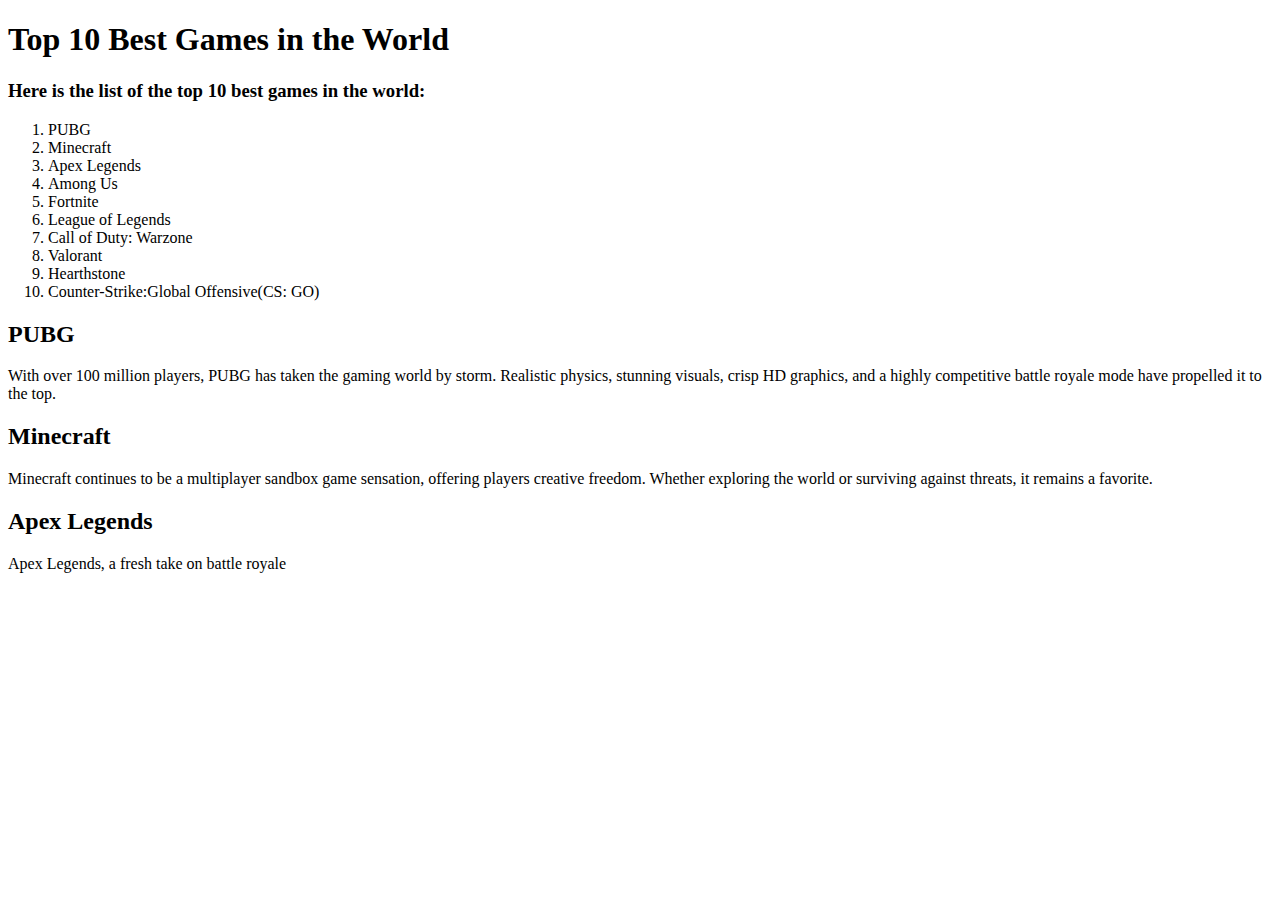
==== index.html @ 45b31257 "Update index.html" ====
<!DOCTYPE html>
<html lang="en">
<head>
    <link rel="stylesheet" href="style.css"/>
</head>
<!DOCTYPE html>
<html>
  <head>
    <link rel="stylesheet" href="style.css">
  </head>
  <body>
    <h1>Top 10 Best Games in the World</h1>
    <h3> Here is the list of the top 10 best games in the world:</h3>
    <ol>
      <li>PUBG</li>
      <li>Minecraft</li>
      <li>Apex Legends</li>
      <li>Among Us</li>
      <li>Fortnite</li>
      <li>League of Legends</li>
      <li>Call of Duty: Warzone</li>
      <li>Valorant</li>
      <li>Hearthstone</li>
      <li>Counter-Strike:Global Offensive(CS: GO)</li>
    </ol>
    <h2>PUBG</h2>
<p>With over 100 million players, PUBG has taken the gaming world by storm. Realistic physics, stunning visuals, crisp HD graphics, and a highly competitive battle royale mode have propelled it to the top.</p>
<h2>Minecraft</h2>
<p>Minecraft continues to be a multiplayer sandbox game sensation, offering players creative freedom. Whether exploring the world or surviving against threats, it remains a favorite.</p>
<h2>Apex Legends</h2>
<p>Apex Legends, a fresh take on battle royale
    <body>
    
</body>
</html>
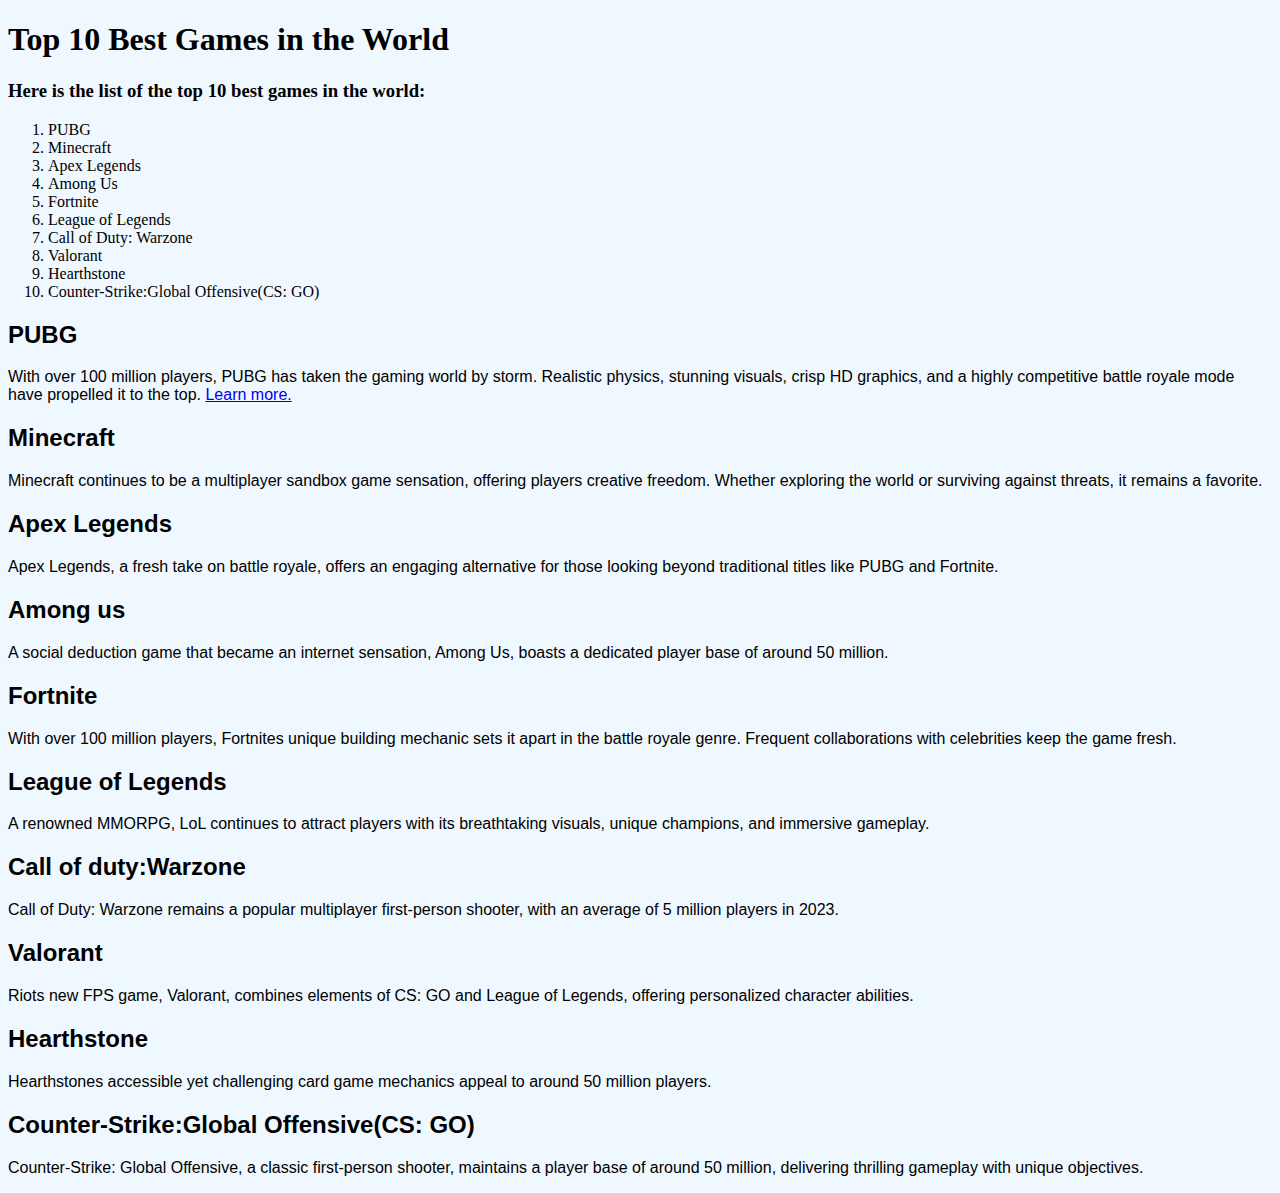
==== commit 8f9eb1c8: "update" ====
--- a/index.html
+++ b/index.html
@@ -3,12 +3,7 @@
 <head>
     <link rel="stylesheet" href="style.css"/>
 </head>
-<!DOCTYPE html>
-<html>
-  <head>
-    <link rel="stylesheet" href="style.css">
-  </head>
-  <body>
+    <body>
     <h1>Top 10 Best Games in the World</h1>
     <h3> Here is the list of the top 10 best games in the world:</h3>
     <ol>
@@ -24,12 +19,29 @@
       <li>Counter-Strike:Global Offensive(CS: GO)</li>
     </ol>
     <h2>PUBG</h2>
-<p>With over 100 million players, PUBG has taken the gaming world by storm. Realistic physics, stunning visuals, crisp HD graphics, and a highly competitive battle royale mode have propelled it to the top.</p>
+<p>With over 100 million players, PUBG has taken the gaming world by storm. Realistic physics, stunning visuals, crisp HD graphics, and a highly competitive battle royale mode have propelled it to the top.
+  <a href="pubg.html">Learn more.</a>
 <h2>Minecraft</h2>
 <p>Minecraft continues to be a multiplayer sandbox game sensation, offering players creative freedom. Whether exploring the world or surviving against threats, it remains a favorite.</p>
 <h2>Apex Legends</h2>
-<p>Apex Legends, a fresh take on battle royale
-    <body>
+<p>Apex Legends, a fresh take on battle royale, offers an engaging alternative for those looking beyond traditional titles like PUBG and Fortnite.
+  <h2>Among us</h2>
+  <p>A social deduction game that became an internet sensation, Among Us, boasts a dedicated player base of around 50 million.</p>
+  <h2>Fortnite</h2>
+  <p>With over 100 million players, Fortnites unique building mechanic sets it apart in the battle royale genre. Frequent collaborations with celebrities keep the game fresh.</p>
+  <h2>League of Legends</h2>
+  <p>A renowned MMORPG, LoL continues to attract players with its breathtaking visuals, unique champions, and immersive gameplay.</p>
+  <h2>Call of duty:Warzone</h2>
+  <p>Call of Duty: Warzone remains a popular multiplayer first-person shooter, with an average of 5 million players in 2023.</p>
+  <h2>Valorant</h2>
+  <p>Riots new FPS game, Valorant, combines elements of CS: GO and League of Legends, offering personalized character abilities.</p>
+  <h2>Hearthstone</h2>
+  <p>Hearthstones accessible yet challenging card game mechanics appeal to around 50 million players.</p>
+  <h2>Counter-Strike:Global Offensive(CS: GO)</h2>
+  <p>Counter-Strike: Global Offensive, a classic first-person shooter, maintains a player base of around 50 million, delivering thrilling gameplay with unique objectives.</p>
+  
+
+    
     
 </body>
 </html>
--- a/style.css
+++ b/style.css
@@ -0,0 +1,11 @@
+body{
+  background-color:aliceblue;
+}
+h2{
+  font-family:sans-serif;
+  font-weight:solid;
+}
+p{
+  font-weight:solid;
+  font-family:sans-serif;    
+}
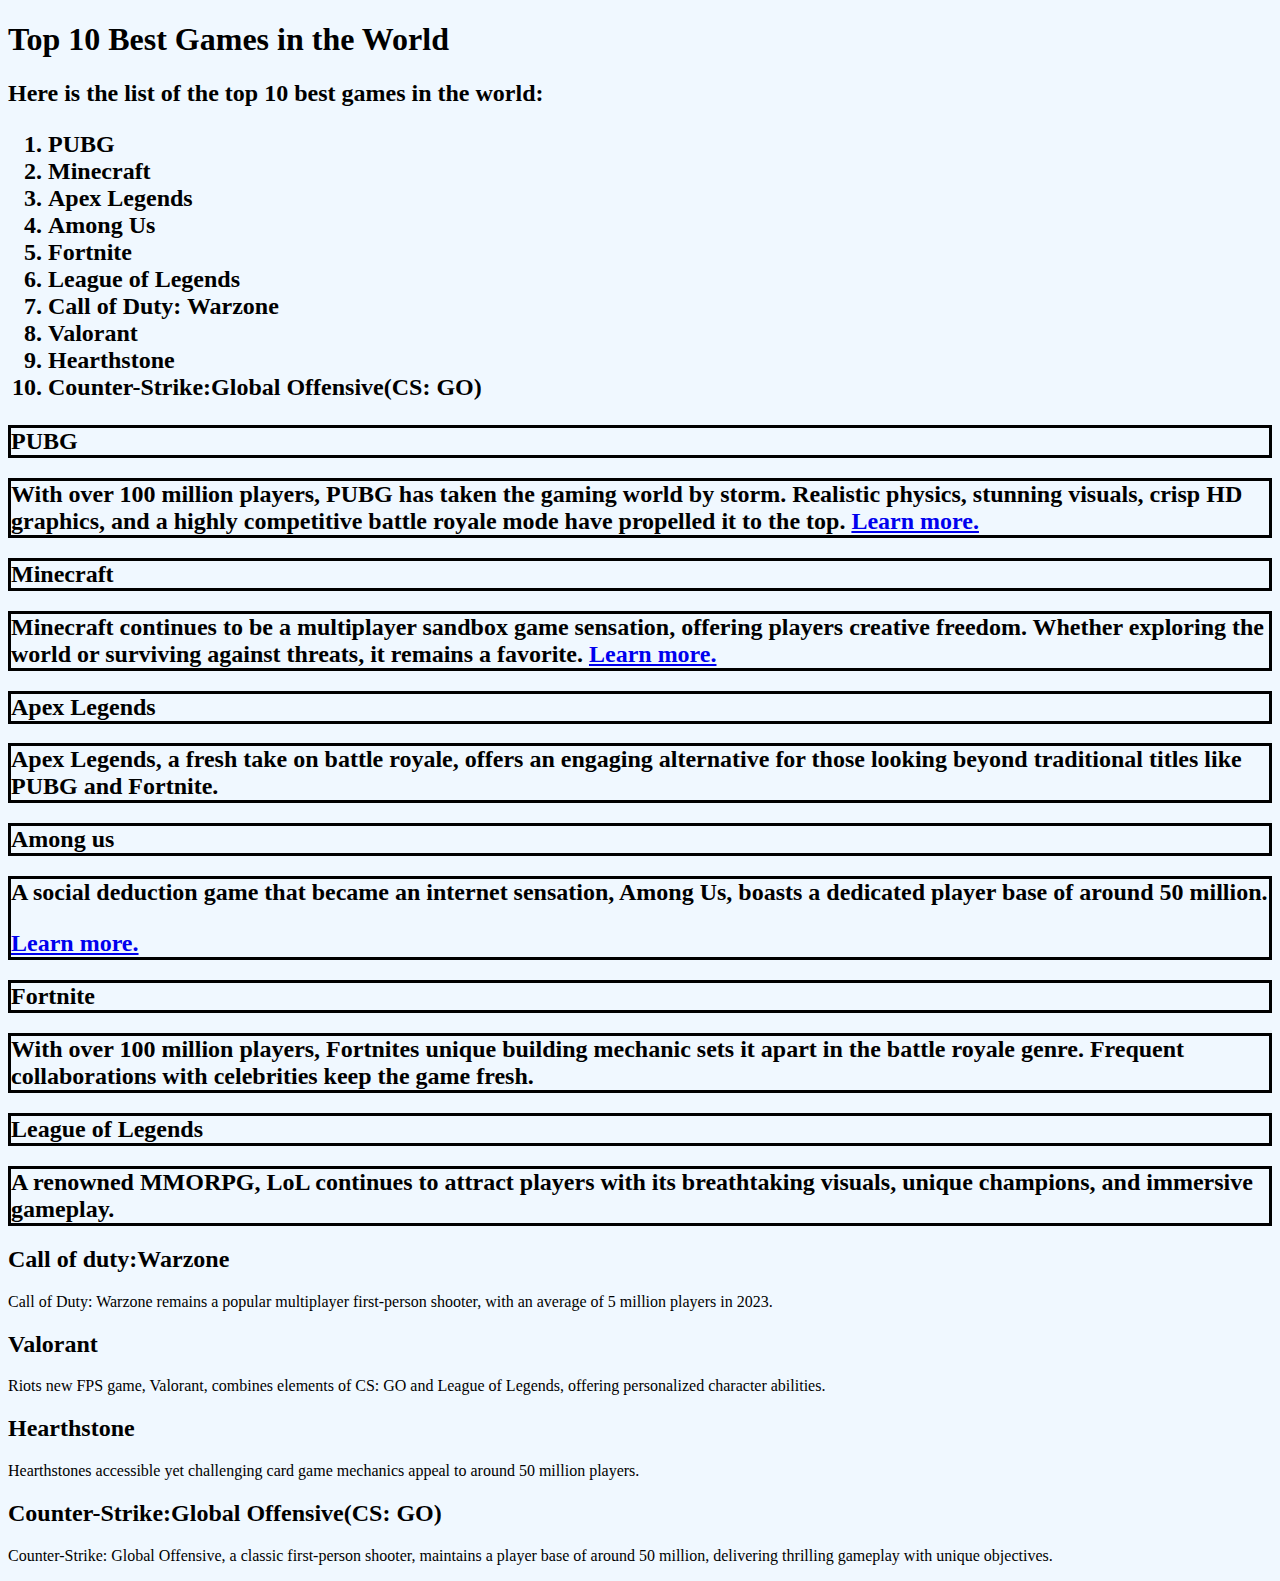
==== commit 46186cdf: "update" ====
--- a/index.html
+++ b/index.html
@@ -5,7 +5,8 @@
 </head>
     <body>
     <h1>Top 10 Best Games in the World</h1>
-    <h3> Here is the list of the top 10 best games in the world:</h3>
+    <h2> Here is the list of the top 10 best games in the world:</h2>
+    <h2>
     <ol>
       <li>PUBG</li>
       <li>Minecraft</li>
@@ -18,19 +19,21 @@
       <li>Hearthstone</li>
       <li>Counter-Strike:Global Offensive(CS: GO)</li>
     </ol>
-    <h2>PUBG</h2>
-<p>With over 100 million players, PUBG has taken the gaming world by storm. Realistic physics, stunning visuals, crisp HD graphics, and a highly competitive battle royale mode have propelled it to the top.
-  <a href="pubg.html">Learn more.</a>
-<h2>Minecraft</h2>
-<p>Minecraft continues to be a multiplayer sandbox game sensation, offering players creative freedom. Whether exploring the world or surviving against threats, it remains a favorite.</p>
-<h2>Apex Legends</h2>
-<p>Apex Legends, a fresh take on battle royale, offers an engaging alternative for those looking beyond traditional titles like PUBG and Fortnite.
-  <h2>Among us</h2>
-  <p>A social deduction game that became an internet sensation, Among Us, boasts a dedicated player base of around 50 million.</p>
-  <h2>Fortnite</h2>
-  <p>With over 100 million players, Fortnites unique building mechanic sets it apart in the battle royale genre. Frequent collaborations with celebrities keep the game fresh.</p>
-  <h2>League of Legends</h2>
-  <p>A renowned MMORPG, LoL continues to attract players with its breathtaking visuals, unique champions, and immersive gameplay.</p>
+    </h2>
+    <h2 class="PUBG">PUBG</h2>
+    <h2 class="PUBG">With over 100 million players, PUBG has taken the gaming world by storm. Realistic physics, stunning visuals, crisp HD graphics, and a highly competitive battle royale mode have propelled it to the top.
+  <a href="pubg.html">Learn more.</a></h2>
+  <h2 class="minecraft">Minecraft</h2>
+  <h2 class="minecraft">Minecraft continues to be a multiplayer sandbox game sensation, offering players creative freedom. Whether exploring the world or surviving against threats, it remains a favorite.
+<a href="minecraft.html">Learn more.</a></h2>
+<h2 class="apexlegends">Apex Legends</h2>
+<h2 class="apexlegends">Apex Legends, a fresh take on battle royale, offers an engaging alternative for those looking beyond traditional titles like PUBG and Fortnite.</h2>
+  <h2 class="amongus">Among us</h2>
+  <h2 class="amongus">A social deduction game that became an internet sensation, Among Us, boasts a dedicated player base of around 50 million.</p><a href="amongus.html">Learn more.</a></h2>
+  <h2 class="fortnite">Fortnite</h2>
+  <h2 class="fortnite">With over 100 million players, Fortnites unique building mechanic sets it apart in the battle royale genre. Frequent collaborations with celebrities keep the game fresh.</h2>
+  <h2 class="leagueoflegends">League of Legends</h2>
+  <h2 class="leagueoflegends">A renowned MMORPG, LoL continues to attract players with its breathtaking visuals, unique champions, and immersive gameplay.</h2>
   <h2>Call of duty:Warzone</h2>
   <p>Call of Duty: Warzone remains a popular multiplayer first-person shooter, with an average of 5 million players in 2023.</p>
   <h2>Valorant</h2>
--- a/style.css
+++ b/style.css
@@ -1,11 +1,55 @@
 body{
   background-color:aliceblue;
 }
+h1{
+  font-family:cursive;
+  font-weight:solid;
+}
 h2{
-  font-family:sans-serif;
+  font-family:cursive;
   font-weight:solid;
 }
 p{
   font-weight:solid;
-  font-family:sans-serif;    
+  font-family:cursive;    
 }
+h3{
+  font-family:cursive;
+  font-weight:solid;
+}
+.PUBG {
+  border: solid 3px;
+  border-color:black;
+  color: rgb(0, 0, 0);
+  font-family: cursive;
+}
+.minecraft {
+  border: solid 3px;
+  border-color:black;
+  color: rgb(0, 0, 0);
+  font-family: cursive;
+}
+.apexlegends{
+  border: solid 3px;
+  border-color:black;
+  color: rgb(0, 0, 0);
+  font-family: cursive;
+}
+.amongus{
+  border: solid 3px;
+  border-color:black;
+  color: rgb(0, 0, 0);
+  font-family: cursive;
+}
+.fortnite{
+  border: solid 3px;
+  border-color:black;
+  color: rgb(0, 0, 0);
+  font-family: cursive;
+}
+.leagueoflegends{
+  border: solid 3px;
+  border-color:black;
+  color: rgb(0, 0, 0);
+  font-family: cursive;
+}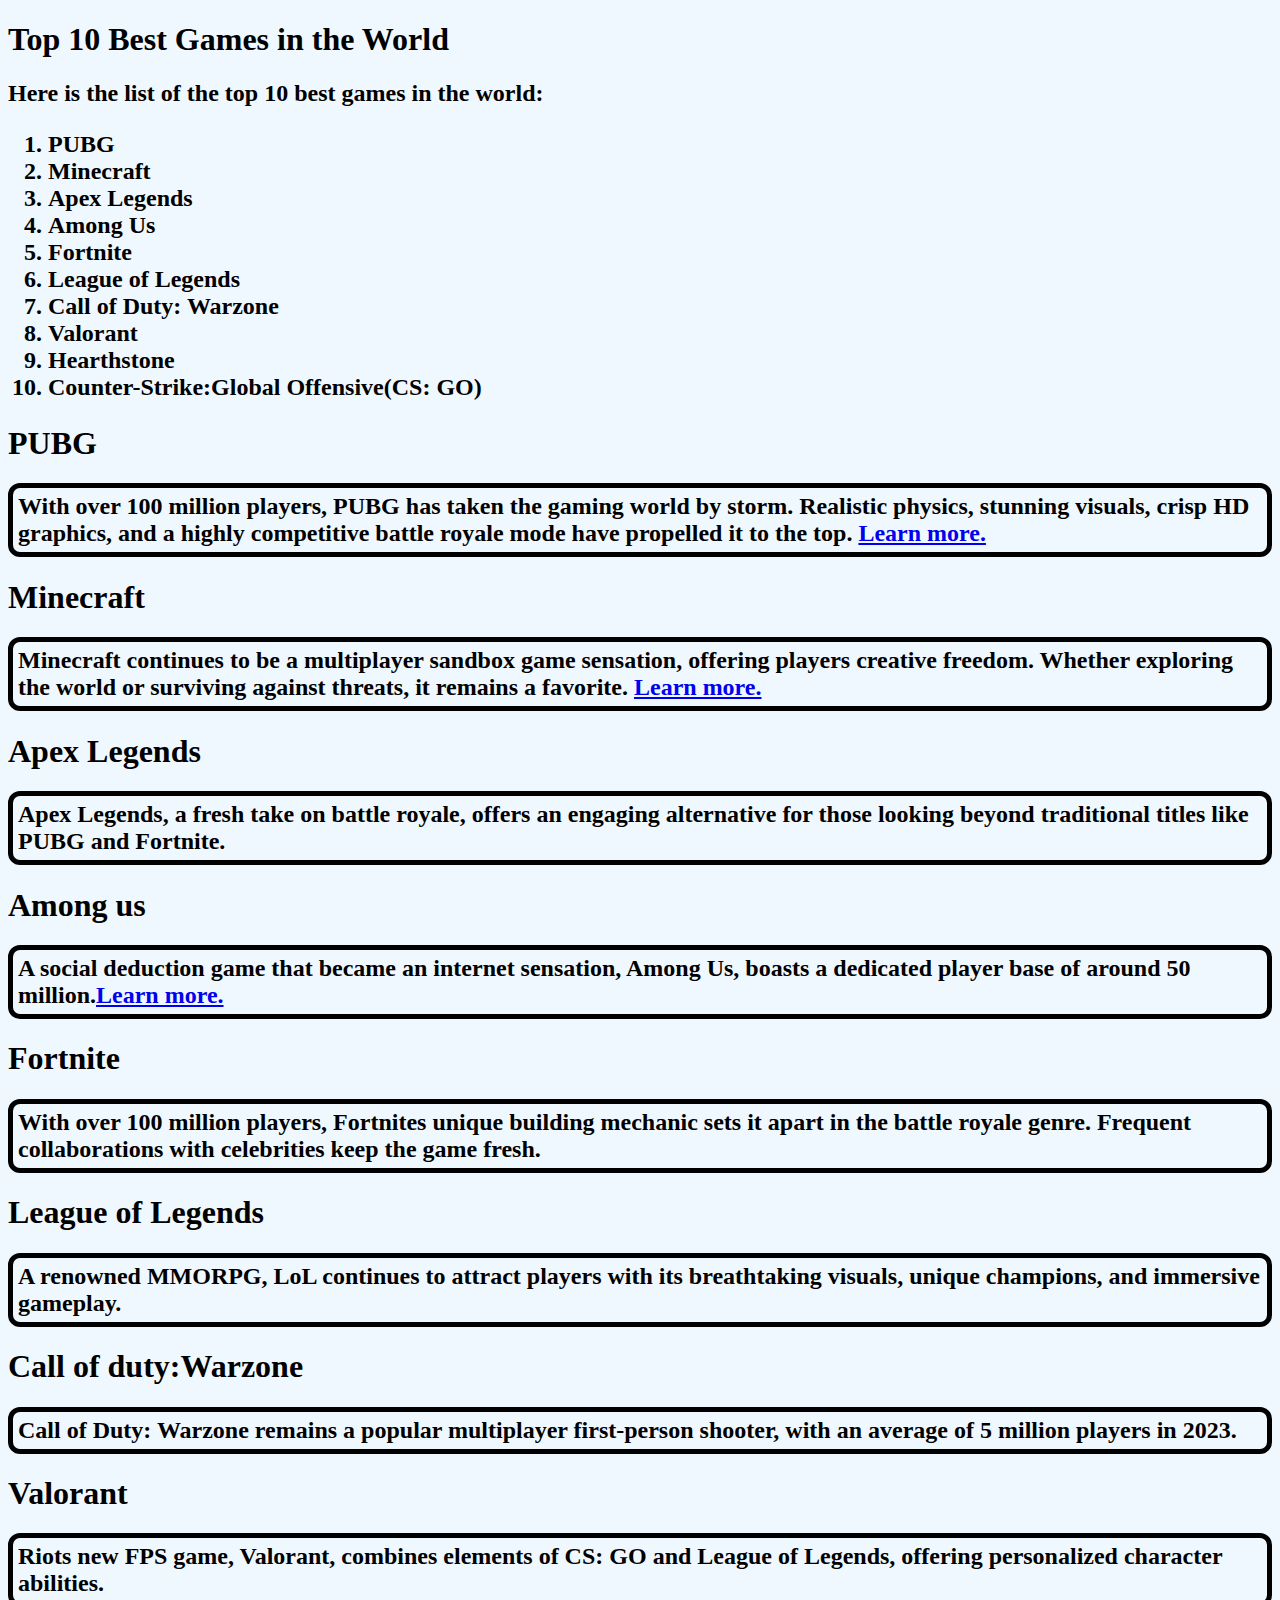
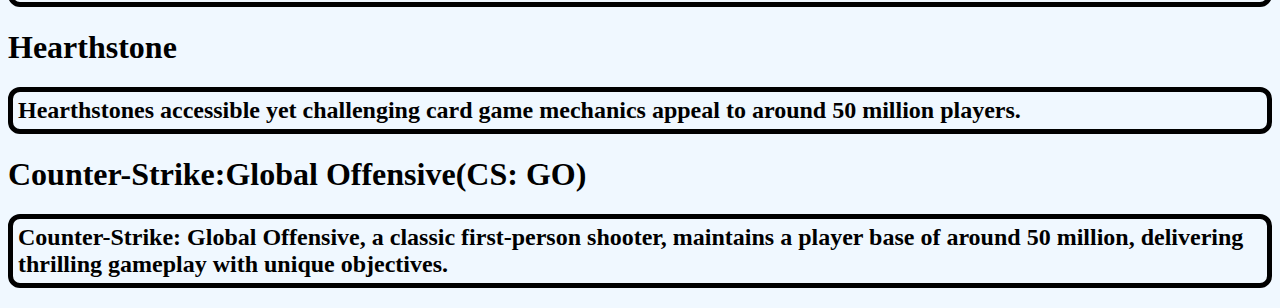
==== commit 58737584: "update" ====
--- a/index.html
+++ b/index.html
@@ -20,28 +20,28 @@
       <li>Counter-Strike:Global Offensive(CS: GO)</li>
     </ol>
     </h2>
-    <h2 class="PUBG">PUBG</h2>
+    <h1>PUBG</h1>
     <h2 class="PUBG">With over 100 million players, PUBG has taken the gaming world by storm. Realistic physics, stunning visuals, crisp HD graphics, and a highly competitive battle royale mode have propelled it to the top.
   <a href="pubg.html">Learn more.</a></h2>
-  <h2 class="minecraft">Minecraft</h2>
+  <h1>Minecraft</h1>
   <h2 class="minecraft">Minecraft continues to be a multiplayer sandbox game sensation, offering players creative freedom. Whether exploring the world or surviving against threats, it remains a favorite.
 <a href="minecraft.html">Learn more.</a></h2>
-<h2 class="apexlegends">Apex Legends</h2>
-<h2 class="apexlegends">Apex Legends, a fresh take on battle royale, offers an engaging alternative for those looking beyond traditional titles like PUBG and Fortnite.</h2>
-  <h2 class="amongus">Among us</h2>
-  <h2 class="amongus">A social deduction game that became an internet sensation, Among Us, boasts a dedicated player base of around 50 million.</p><a href="amongus.html">Learn more.</a></h2>
-  <h2 class="fortnite">Fortnite</h2>
+  <h1>Apex Legends</h1>
+  <h2 class="apexlegends">Apex Legends, a fresh take on battle royale, offers an engaging alternative for those looking beyond traditional titles like PUBG and Fortnite.</h2>
+  <h1>Among us</h1>
+  <h2 class="amongus">A social deduction game that became an internet sensation, Among Us, boasts a dedicated player base of around 50 million.<a href="amongus.html">Learn more.</a></h2>
+  <h1>Fortnite</h1>
   <h2 class="fortnite">With over 100 million players, Fortnites unique building mechanic sets it apart in the battle royale genre. Frequent collaborations with celebrities keep the game fresh.</h2>
-  <h2 class="leagueoflegends">League of Legends</h2>
+  <h1>League of Legends</h1>
   <h2 class="leagueoflegends">A renowned MMORPG, LoL continues to attract players with its breathtaking visuals, unique champions, and immersive gameplay.</h2>
-  <h2>Call of duty:Warzone</h2>
-  <p>Call of Duty: Warzone remains a popular multiplayer first-person shooter, with an average of 5 million players in 2023.</p>
-  <h2>Valorant</h2>
-  <p>Riots new FPS game, Valorant, combines elements of CS: GO and League of Legends, offering personalized character abilities.</p>
-  <h2>Hearthstone</h2>
-  <p>Hearthstones accessible yet challenging card game mechanics appeal to around 50 million players.</p>
-  <h2>Counter-Strike:Global Offensive(CS: GO)</h2>
-  <p>Counter-Strike: Global Offensive, a classic first-person shooter, maintains a player base of around 50 million, delivering thrilling gameplay with unique objectives.</p>
+  <h1>Call of duty:Warzone</h1>
+  <h2 class="callofdutywarzone">Call of Duty: Warzone remains a popular multiplayer first-person shooter, with an average of 5 million players in 2023.</h2>
+  <h1>Valorant</h1>
+  <h2 class="valorant">Riots new FPS game, Valorant, combines elements of CS: GO and League of Legends, offering personalized character abilities.</h2>
+  <h1>Hearthstone</h1>
+  <h2 class="hearthstone">Hearthstones accessible yet challenging card game mechanics appeal to around 50 million players.</h2>
+  <h1>Counter-Strike:Global Offensive(CS: GO)</h1>
+  <h2 class="counterstrike">Counter-Strike: Global Offensive, a classic first-person shooter, maintains a player base of around 50 million, delivering thrilling gameplay with unique objectives.</h2>
   
 
     
--- a/style.css
+++ b/style.css
@@ -18,38 +18,83 @@
   font-weight:solid;
 }
 .PUBG {
-  border: solid 3px;
+  border: solid 5px;
   border-color:black;
   color: rgb(0, 0, 0);
   font-family: cursive;
+  border-radius: 12px;
+  padding: 5px;
 }
 .minecraft {
-  border: solid 3px;
+  border: solid 5px;
   border-color:black;
   color: rgb(0, 0, 0);
   font-family: cursive;
+  border-radius: 12px;
+  padding: 5px;
 }
 .apexlegends{
-  border: solid 3px;
+  border: solid 5px;
   border-color:black;
   color: rgb(0, 0, 0);
   font-family: cursive;
+  border-radius: 12px;
+  padding: 5px;
 }
 .amongus{
-  border: solid 3px;
+  border: solid 5px;
   border-color:black;
   color: rgb(0, 0, 0);
   font-family: cursive;
+  border-radius: 12px;
+  padding: 5px;
 }
 .fortnite{
-  border: solid 3px;
+  border: solid 5px;
   border-color:black;
   color: rgb(0, 0, 0);
   font-family: cursive;
+  border-radius: 12px;
+  padding: 5px;
 }
 .leagueoflegends{
-  border: solid 3px;
+  border: solid 5px;
   border-color:black;
   color: rgb(0, 0, 0);
   font-family: cursive;
-}+  border-radius: 12px;
+  padding: 5px;
+}
+.callofdutywarzone{
+  border: solid 5px;
+  border-color:black;
+  color: rgb(0, 0, 0);
+  font-family: cursive;
+  border-radius: 12px;
+  padding: 5px;
+}
+.valorant{
+  border: solid 5px;
+  border-color:black;
+  color: rgb(0, 0, 0);
+  font-family: cursive;
+  border-radius: 12px;
+  padding: 5px;
+}
+.hearthstone{
+  border: solid 5px;
+  border-color:black;
+  color: rgb(0, 0, 0);
+  font-family: cursive;
+  border-radius: 12px;
+  padding: 5px;
+}
+.counterstrike{
+  border: solid 5px;
+  border-color:black;
+  color: rgb(0, 0, 0);
+  font-family: cursive;
+  border-radius: 12px;
+  padding: 5px;
+}
+  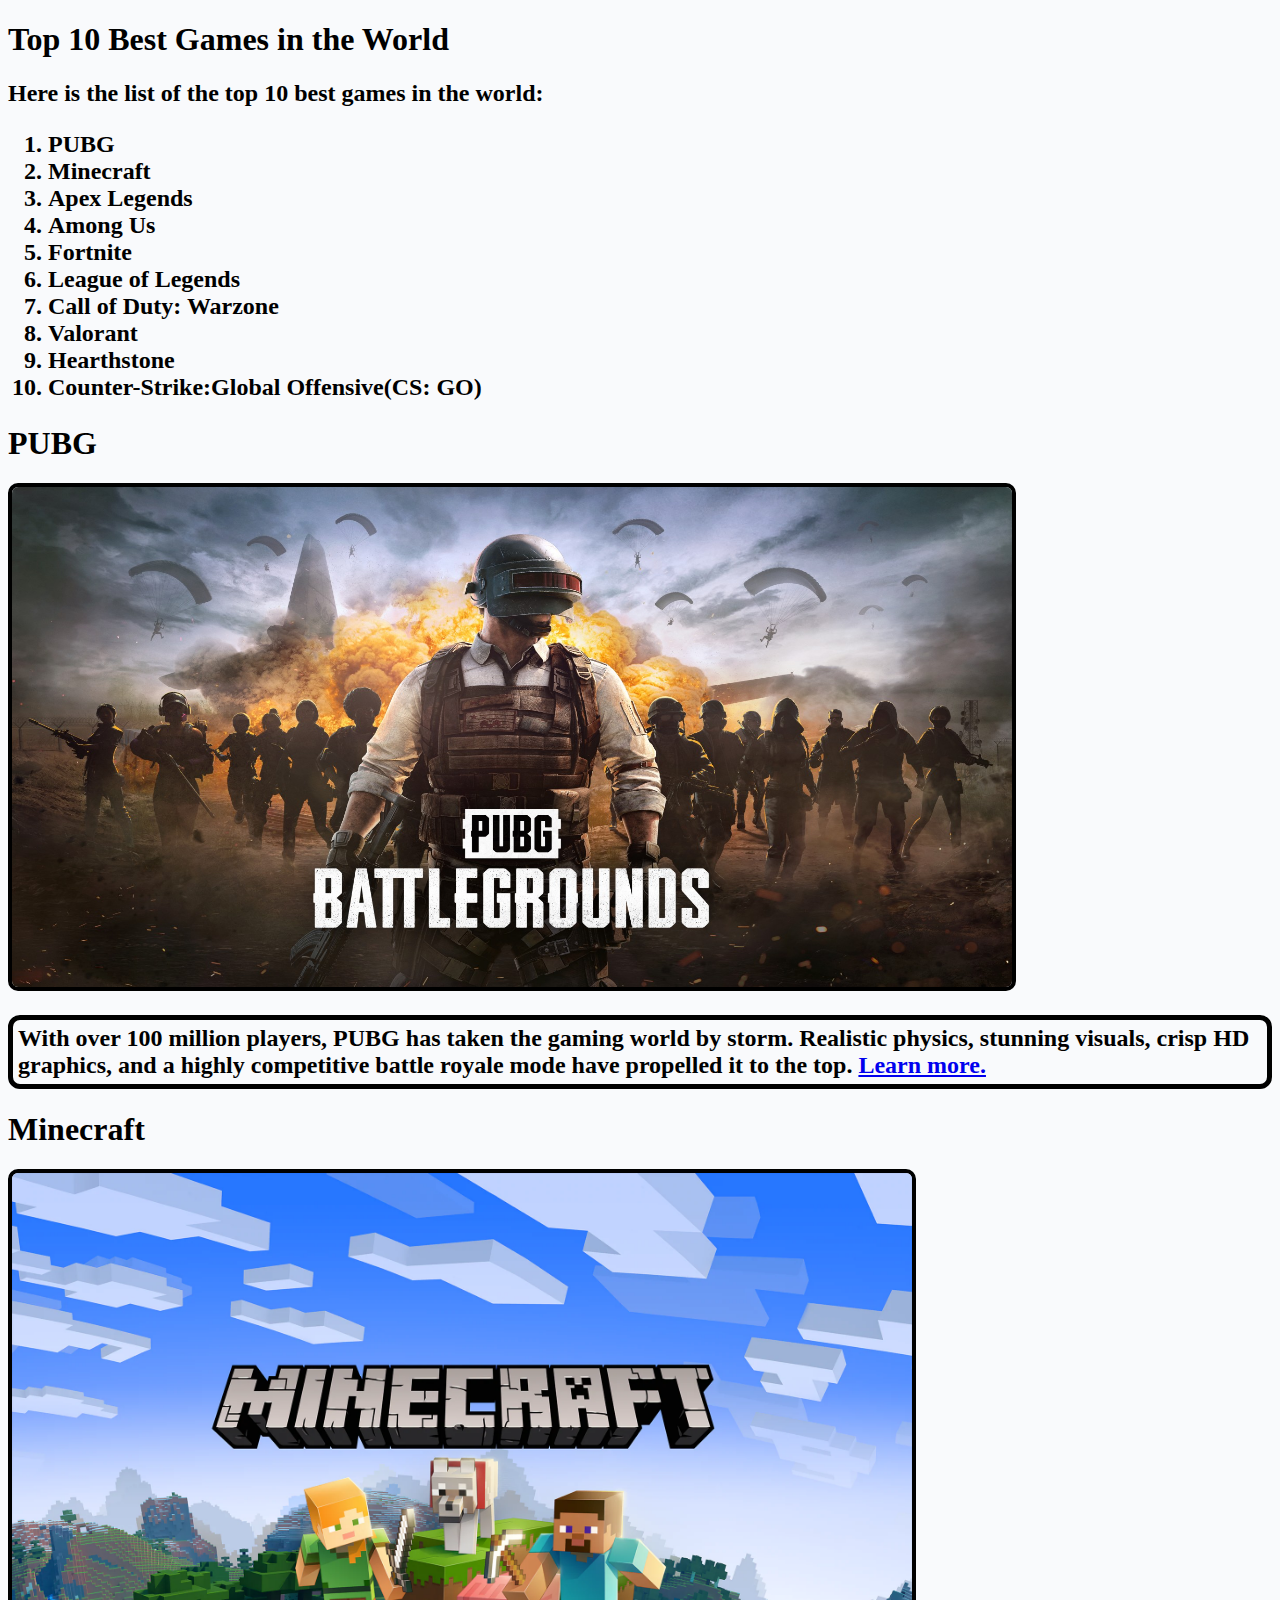
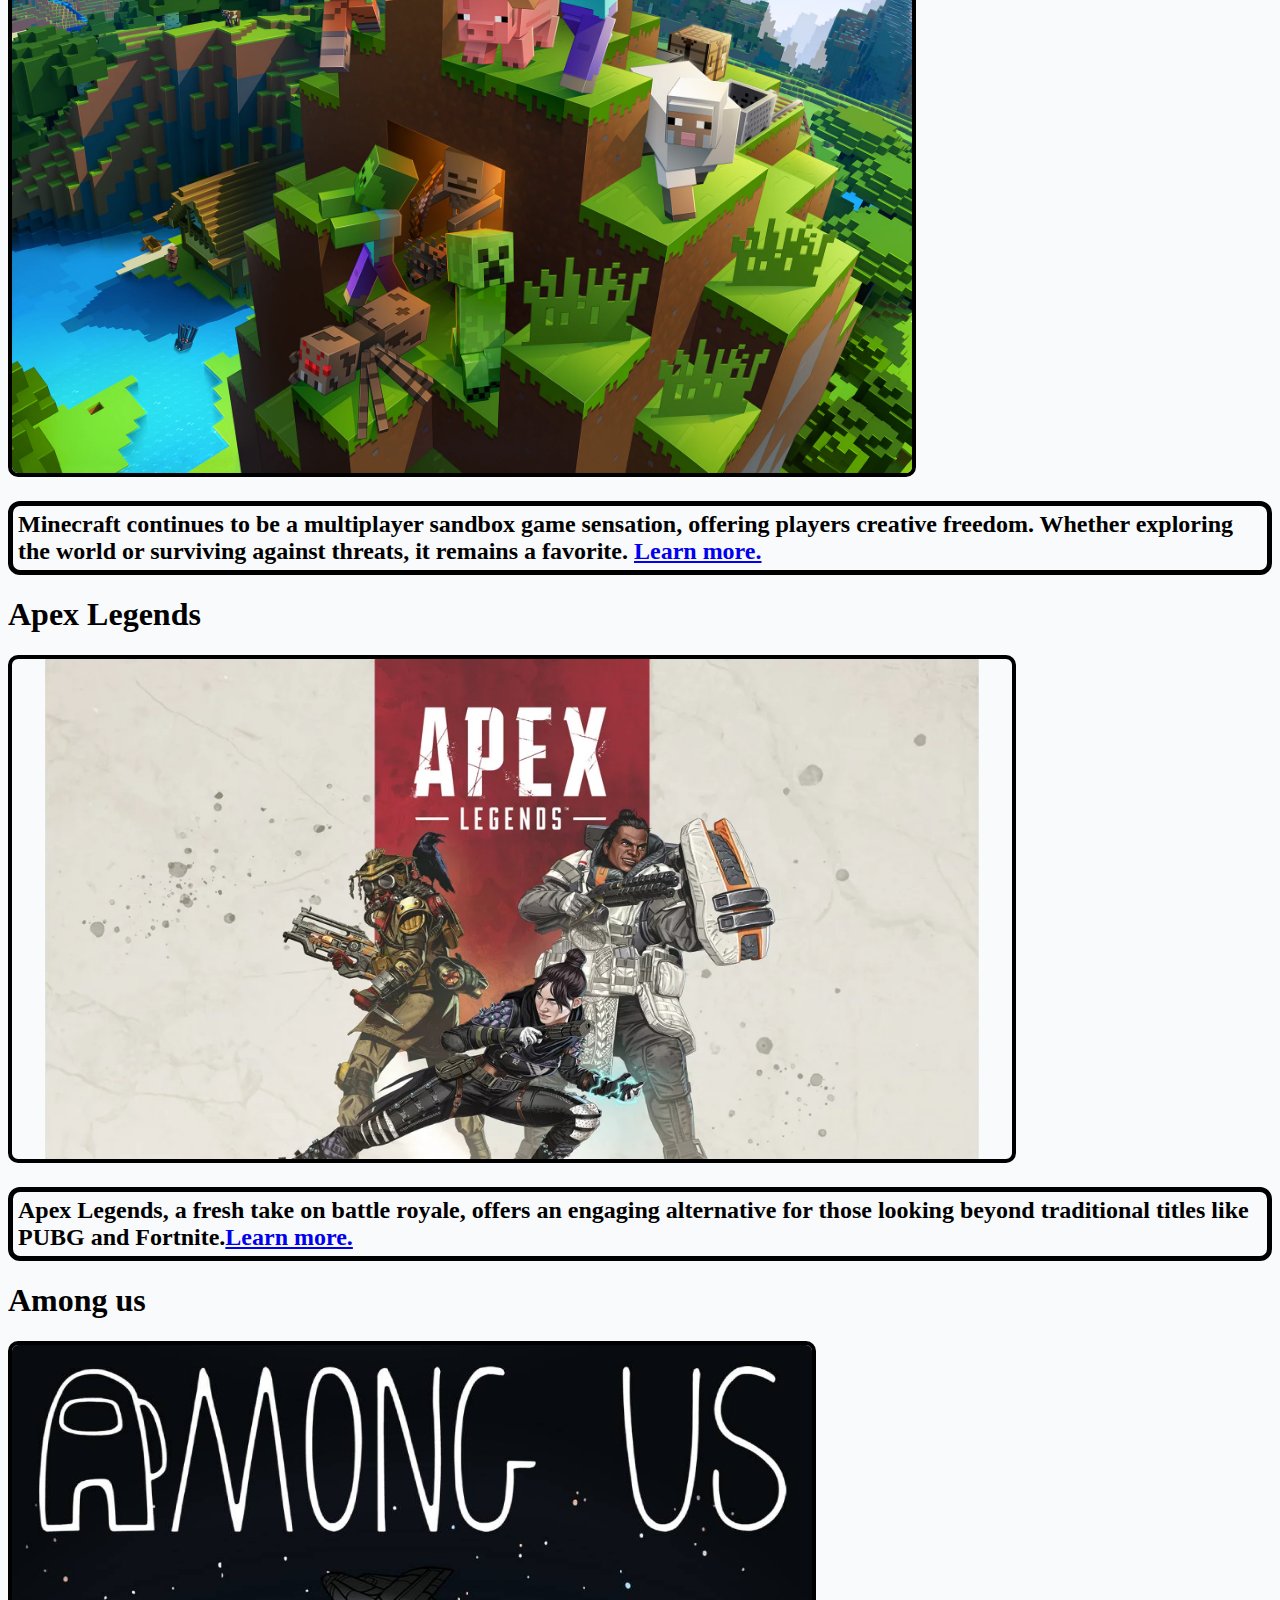
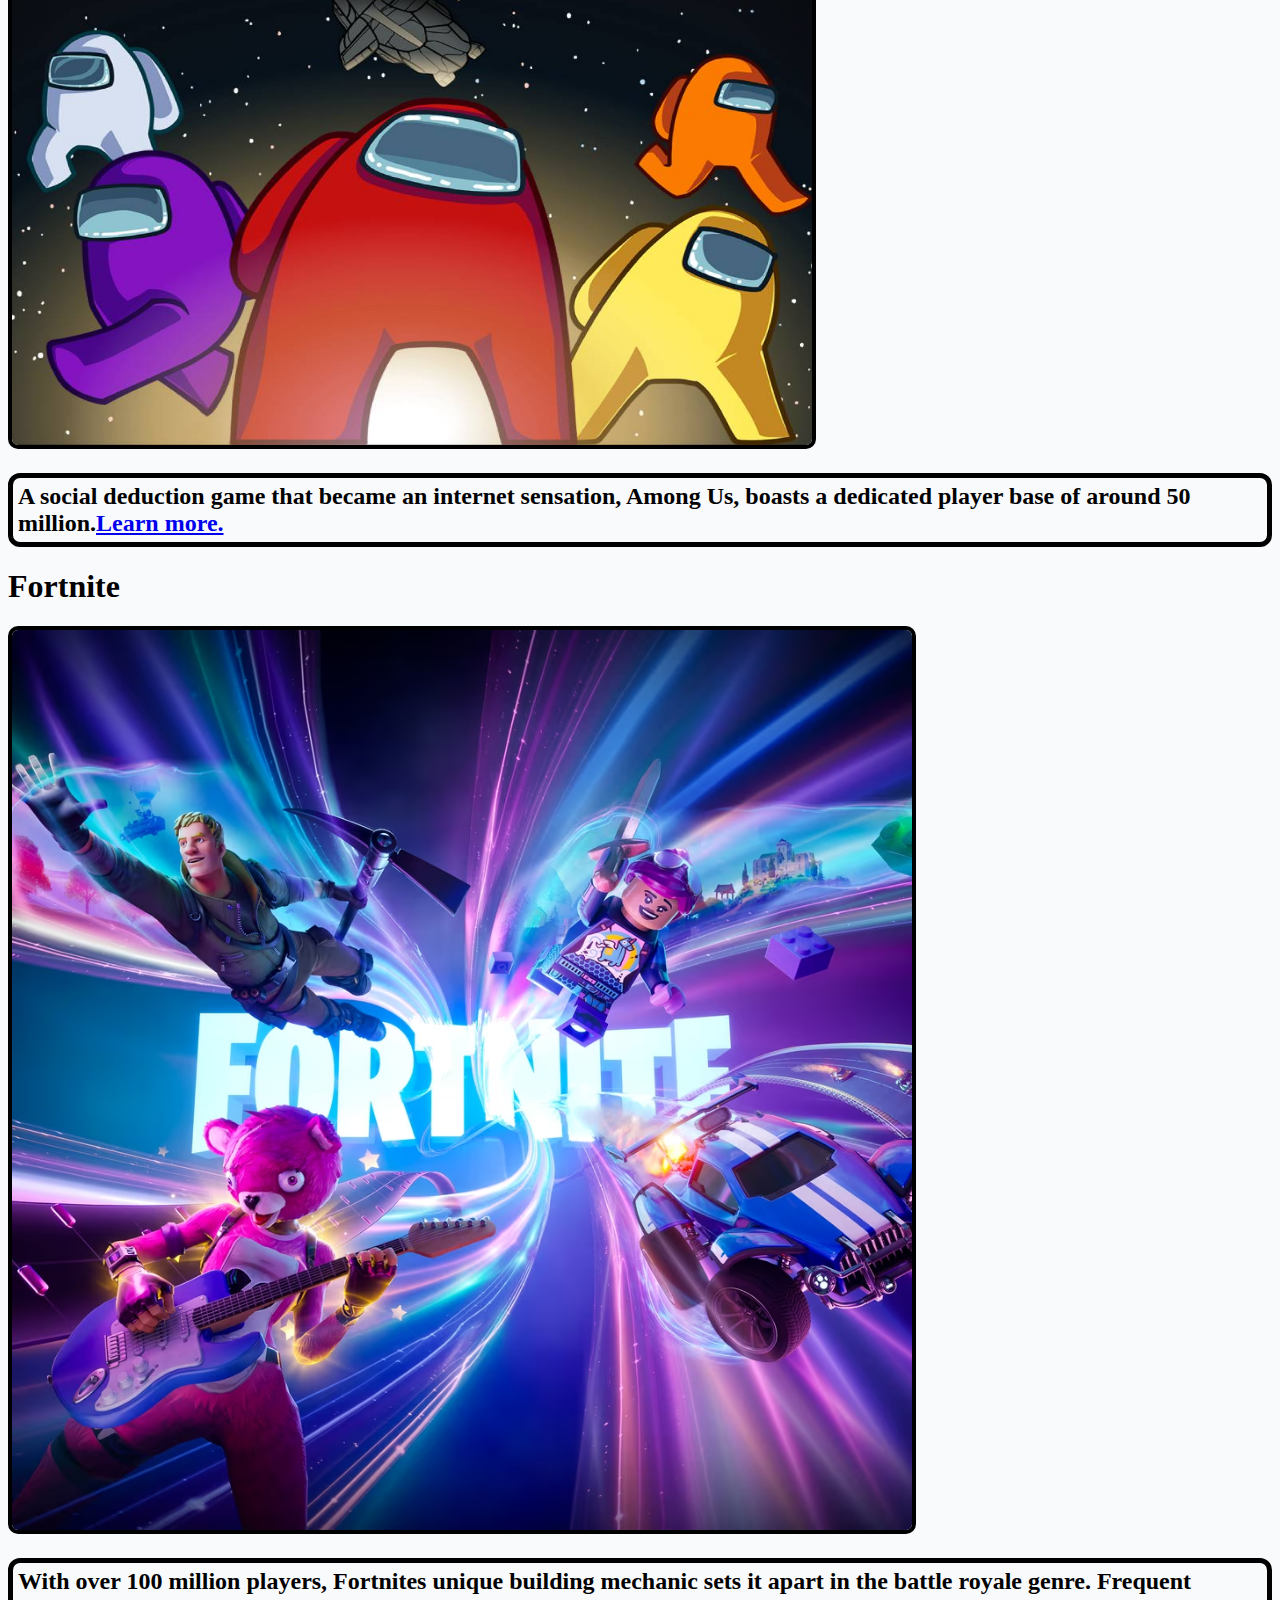
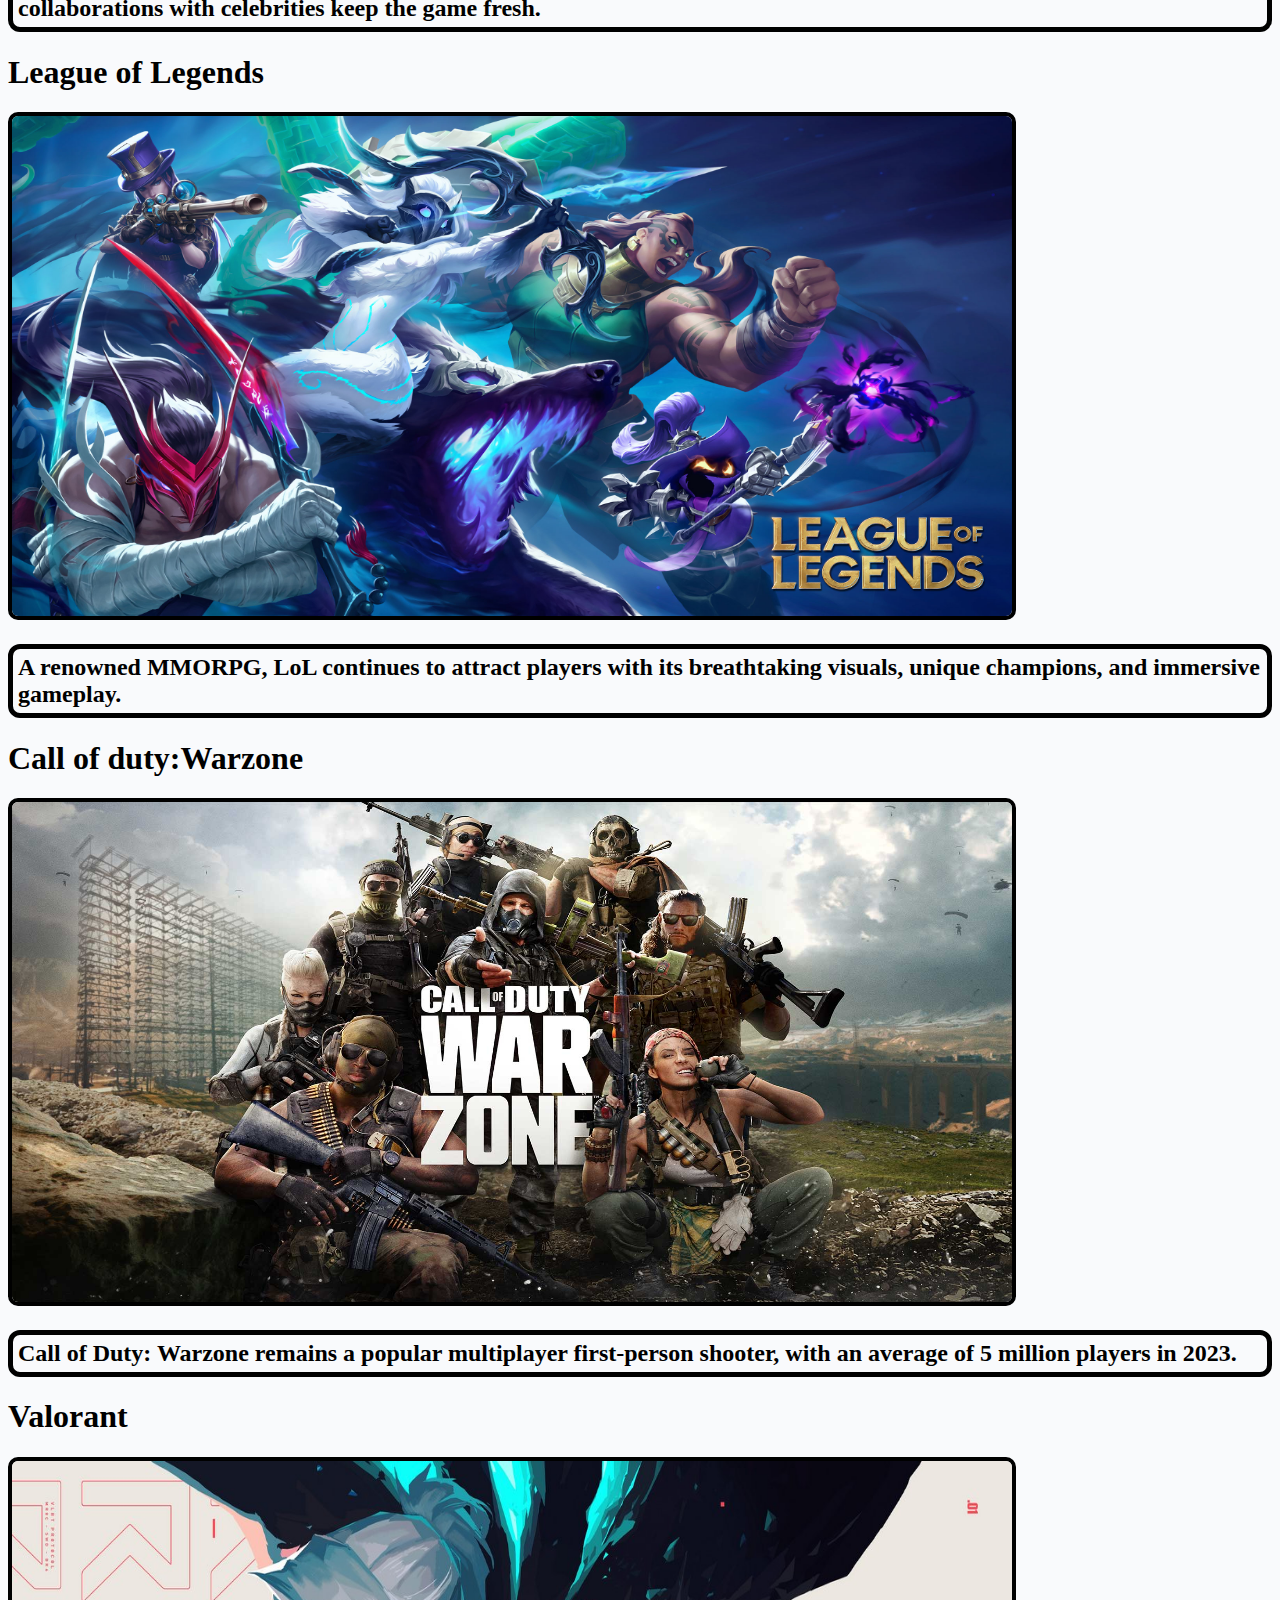
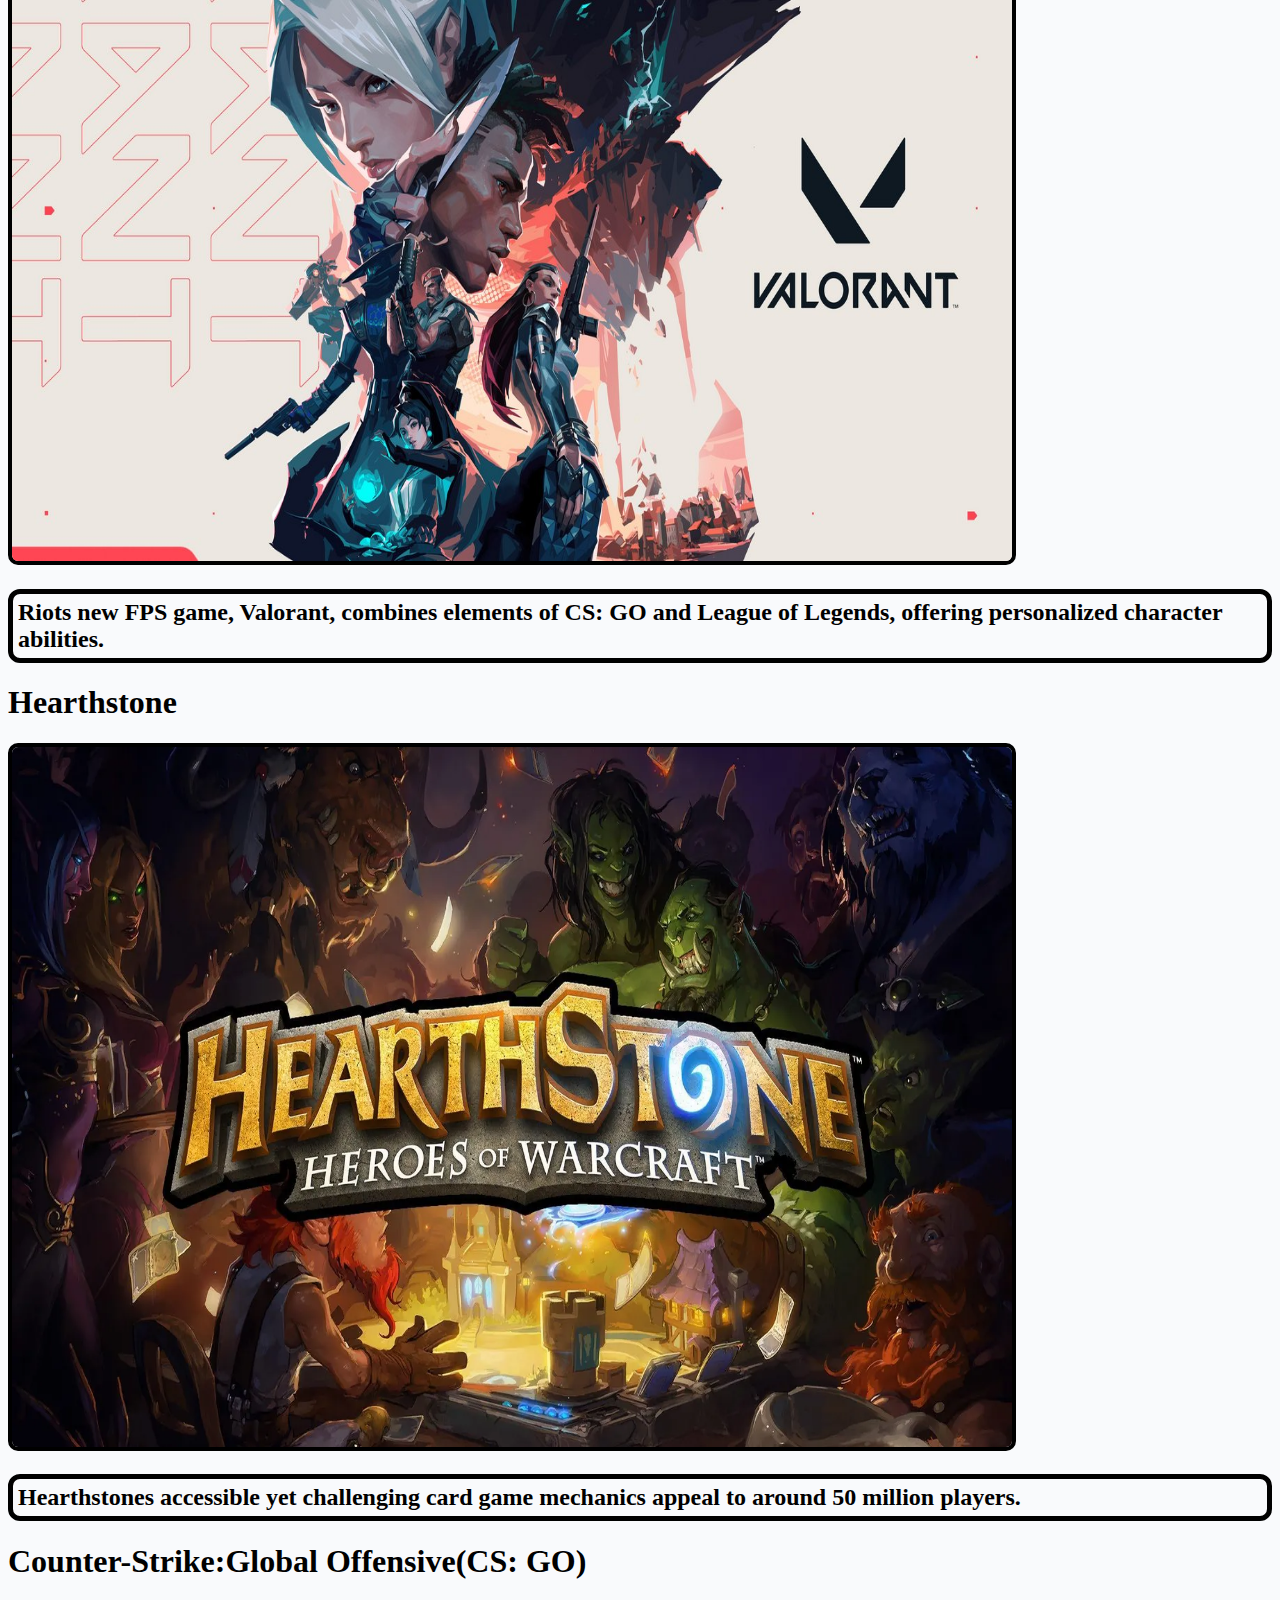
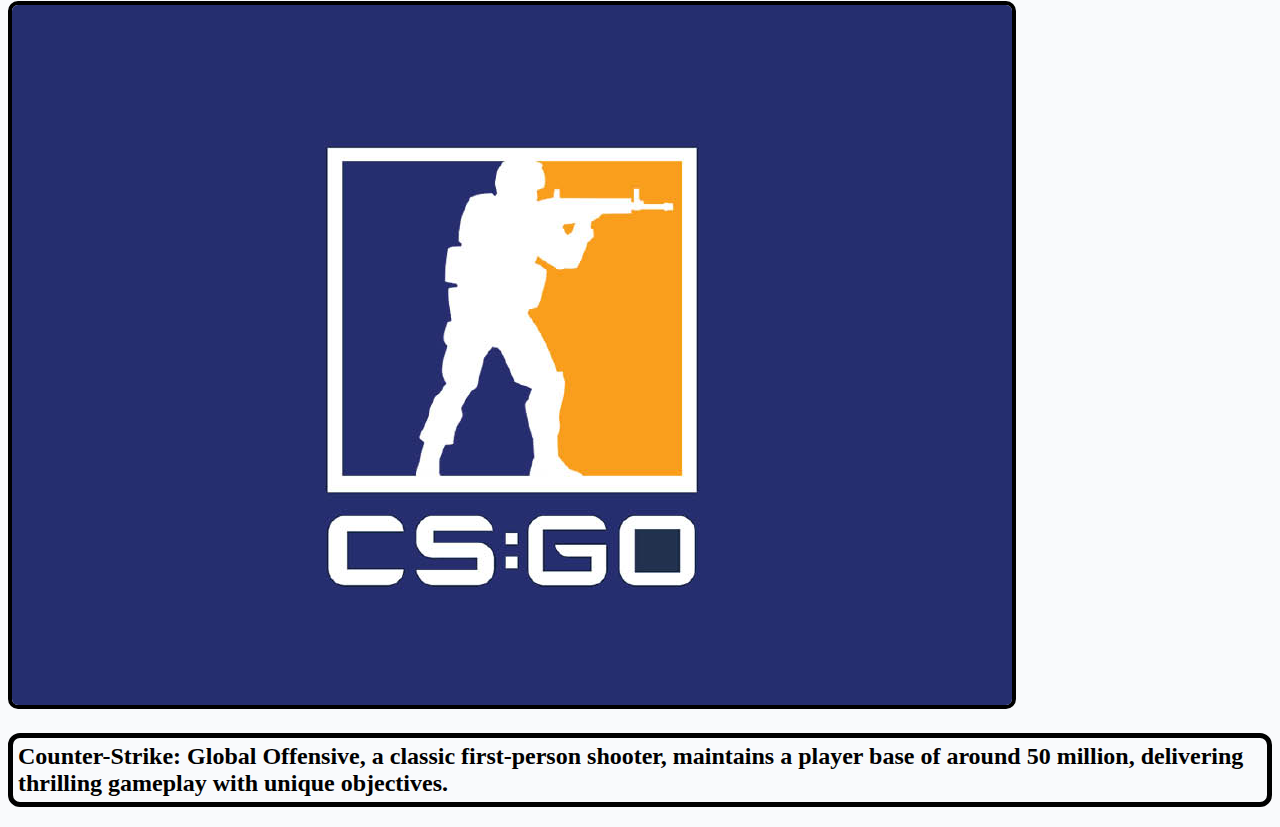
==== commit a86acddc: "update" ====
--- a/index.html
+++ b/index.html
@@ -21,26 +21,36 @@
     </ol>
     </h2>
     <h1>PUBG</h1>
+    <img src="pubg.jpg" alt="PUBG" width="1000" height="500">
     <h2 class="PUBG">With over 100 million players, PUBG has taken the gaming world by storm. Realistic physics, stunning visuals, crisp HD graphics, and a highly competitive battle royale mode have propelled it to the top.
   <a href="pubg.html">Learn more.</a></h2>
   <h1>Minecraft</h1>
+  <img src="minecraft.jpg" alt="Minecraft" width="900" height="900">
   <h2 class="minecraft">Minecraft continues to be a multiplayer sandbox game sensation, offering players creative freedom. Whether exploring the world or surviving against threats, it remains a favorite.
 <a href="minecraft.html">Learn more.</a></h2>
   <h1>Apex Legends</h1>
-  <h2 class="apexlegends">Apex Legends, a fresh take on battle royale, offers an engaging alternative for those looking beyond traditional titles like PUBG and Fortnite.</h2>
+  <img src="apexlegends.jpg" alt="apexlegends" width="1000" height="500">
+  <h2 class="apexlegends">Apex Legends, a fresh take on battle royale, offers an engaging alternative for those looking beyond traditional titles like PUBG and Fortnite.<a href="apexlegends.html">Learn more.</a></h2>
   <h1>Among us</h1>
+  <img src="amongus.jpg" alt="Amongus" width="800" height="700">
   <h2 class="amongus">A social deduction game that became an internet sensation, Among Us, boasts a dedicated player base of around 50 million.<a href="amongus.html">Learn more.</a></h2>
   <h1>Fortnite</h1>
+  <img src="fortnite.jpg" alt="Fortnite" width="900" height="900">
   <h2 class="fortnite">With over 100 million players, Fortnites unique building mechanic sets it apart in the battle royale genre. Frequent collaborations with celebrities keep the game fresh.</h2>
   <h1>League of Legends</h1>
+  <img src="lol.jpg" alt="leagueoflegends" width="1000" height="500">
   <h2 class="leagueoflegends">A renowned MMORPG, LoL continues to attract players with its breathtaking visuals, unique champions, and immersive gameplay.</h2>
   <h1>Call of duty:Warzone</h1>
+  <img src="codwarzone.jpg" alt="codwarzone" width="1000" height="500">
   <h2 class="callofdutywarzone">Call of Duty: Warzone remains a popular multiplayer first-person shooter, with an average of 5 million players in 2023.</h2>
   <h1>Valorant</h1>
+  <img src="valorant.jpg" alt="Fortnite" width="1000" height="700">
   <h2 class="valorant">Riots new FPS game, Valorant, combines elements of CS: GO and League of Legends, offering personalized character abilities.</h2>
   <h1>Hearthstone</h1>
+  <img src="hear.jpg" alt="hearthstone" width="1000" height="700">
   <h2 class="hearthstone">Hearthstones accessible yet challenging card game mechanics appeal to around 50 million players.</h2>
   <h1>Counter-Strike:Global Offensive(CS: GO)</h1>
+  <img src="csgp.jpg" alt="Counter-Strike: Global Offensive" width="1000" height="700">
   <h2 class="counterstrike">Counter-Strike: Global Offensive, a classic first-person shooter, maintains a player base of around 50 million, delivering thrilling gameplay with unique objectives.</h2>
   
 
--- a/style.css
+++ b/style.css
@@ -1,27 +1,31 @@
 body{
-  background-color:aliceblue;
+  background-color:rgb(249, 250, 252);
 }
 h1{
-  font-family:cursive;
+  font-family:calibri;
   font-weight:solid;
 }
 h2{
-  font-family:cursive;
+  font-family:calibri;
+}
+p{
+  font-family:calibri;  
+}
+h3{
+  font-family:calibri;
   font-weight:solid;
 }
-p{
-  font-weight:solid;
-  font-family:cursive;    
-}
-h3{
-  font-family:cursive;
-  font-weight:solid;
+img {
+  border-color: rgb(0, 0, 0);
+  border-width: 4px;
+  border-style: solid;
+  border-radius: 10px;
 }
 .PUBG {
   border: solid 5px;
   border-color:black;
   color: rgb(0, 0, 0);
-  font-family: cursive;
+  font-family:calibri;
   border-radius: 12px;
   padding: 5px;
 }
@@ -29,7 +33,7 @@
   border: solid 5px;
   border-color:black;
   color: rgb(0, 0, 0);
-  font-family: cursive;
+  font-family:calibri;
   border-radius: 12px;
   padding: 5px;
 }
@@ -37,7 +41,7 @@
   border: solid 5px;
   border-color:black;
   color: rgb(0, 0, 0);
-  font-family: cursive;
+  font-family:calibri;
   border-radius: 12px;
   padding: 5px;
 }
@@ -45,7 +49,7 @@
   border: solid 5px;
   border-color:black;
   color: rgb(0, 0, 0);
-  font-family: cursive;
+  font-family:calibri;
   border-radius: 12px;
   padding: 5px;
 }
@@ -53,7 +57,7 @@
   border: solid 5px;
   border-color:black;
   color: rgb(0, 0, 0);
-  font-family: cursive;
+  font-family:calibri;
   border-radius: 12px;
   padding: 5px;
 }
@@ -61,7 +65,7 @@
   border: solid 5px;
   border-color:black;
   color: rgb(0, 0, 0);
-  font-family: cursive;
+  font-family:calibri;
   border-radius: 12px;
   padding: 5px;
 }
@@ -69,7 +73,7 @@
   border: solid 5px;
   border-color:black;
   color: rgb(0, 0, 0);
-  font-family: cursive;
+  font-family:calibri;
   border-radius: 12px;
   padding: 5px;
 }
@@ -77,7 +81,7 @@
   border: solid 5px;
   border-color:black;
   color: rgb(0, 0, 0);
-  font-family: cursive;
+  font-family:calibri;
   border-radius: 12px;
   padding: 5px;
 }
@@ -85,7 +89,7 @@
   border: solid 5px;
   border-color:black;
   color: rgb(0, 0, 0);
-  font-family: cursive;
+  font-family:calibri;
   border-radius: 12px;
   padding: 5px;
 }
@@ -93,7 +97,7 @@
   border: solid 5px;
   border-color:black;
   color: rgb(0, 0, 0);
-  font-family: cursive;
+  font-family:calibri;
   border-radius: 12px;
   padding: 5px;
 }
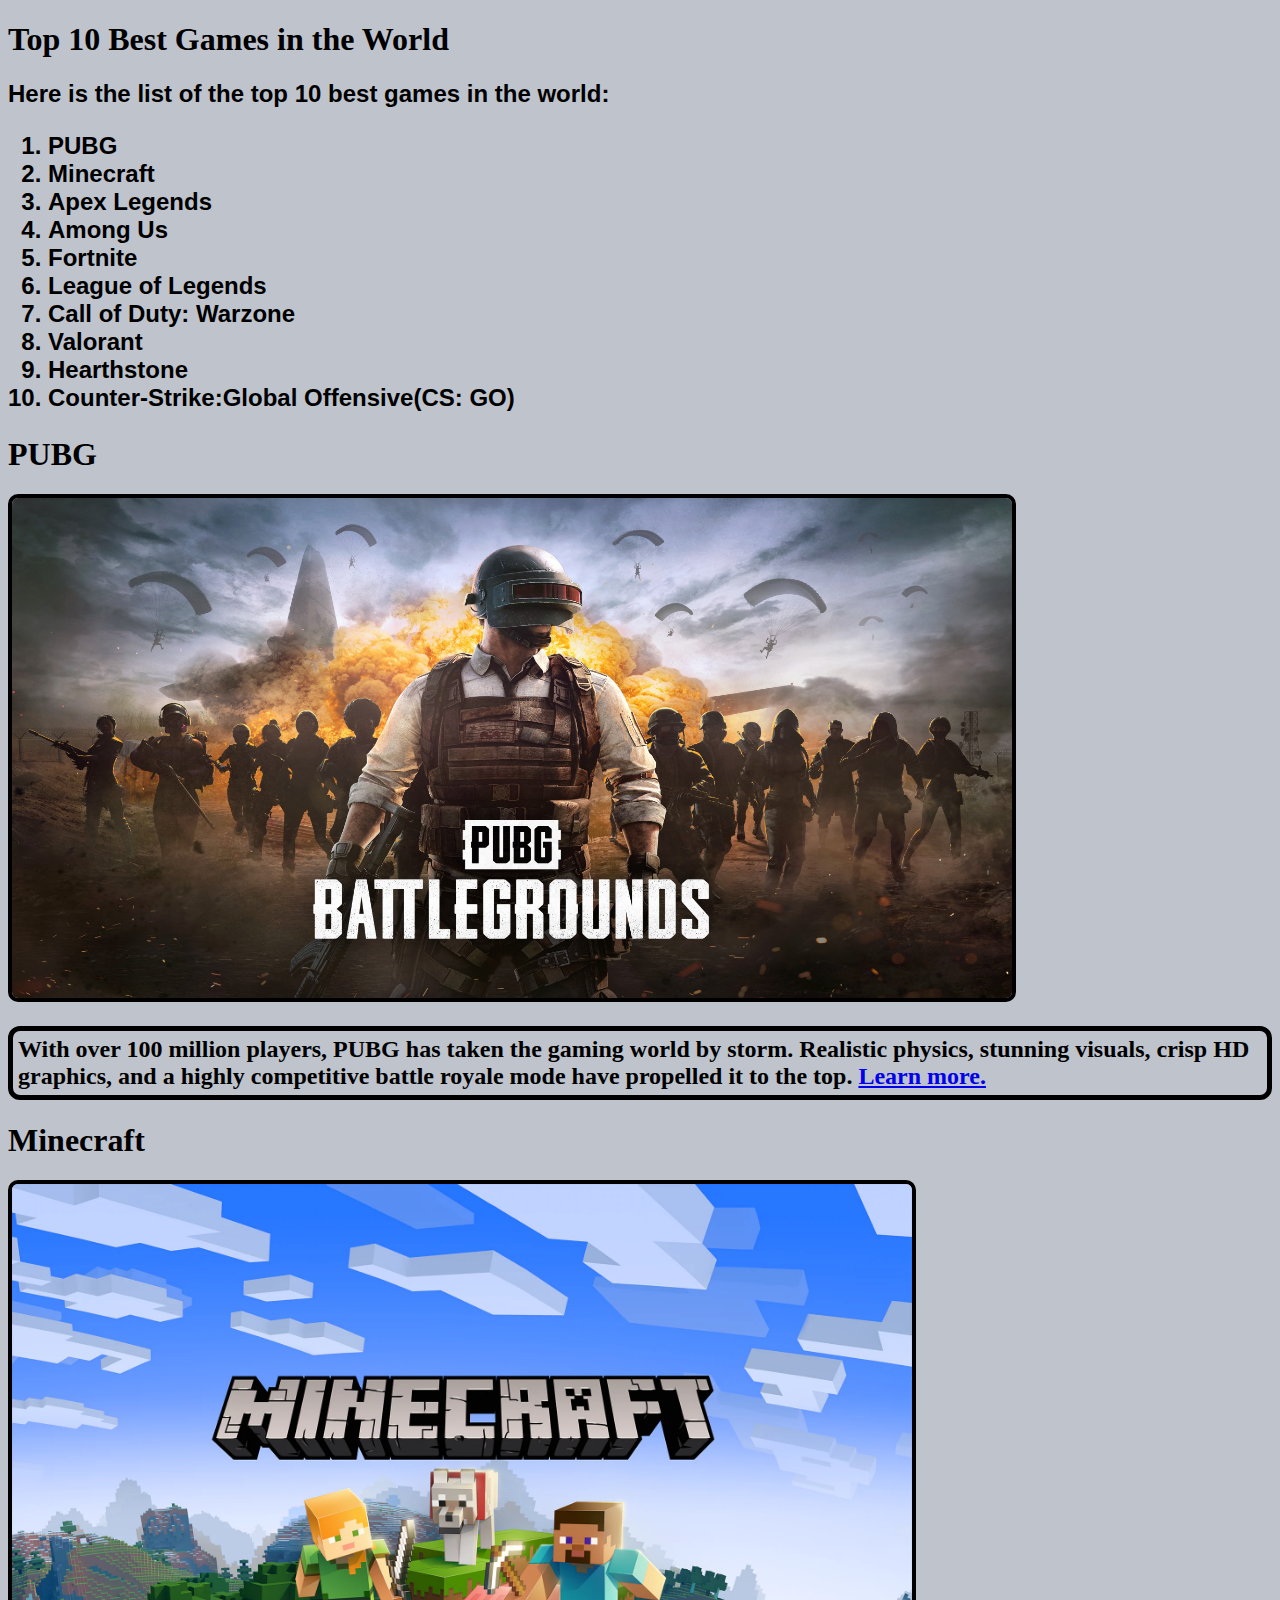
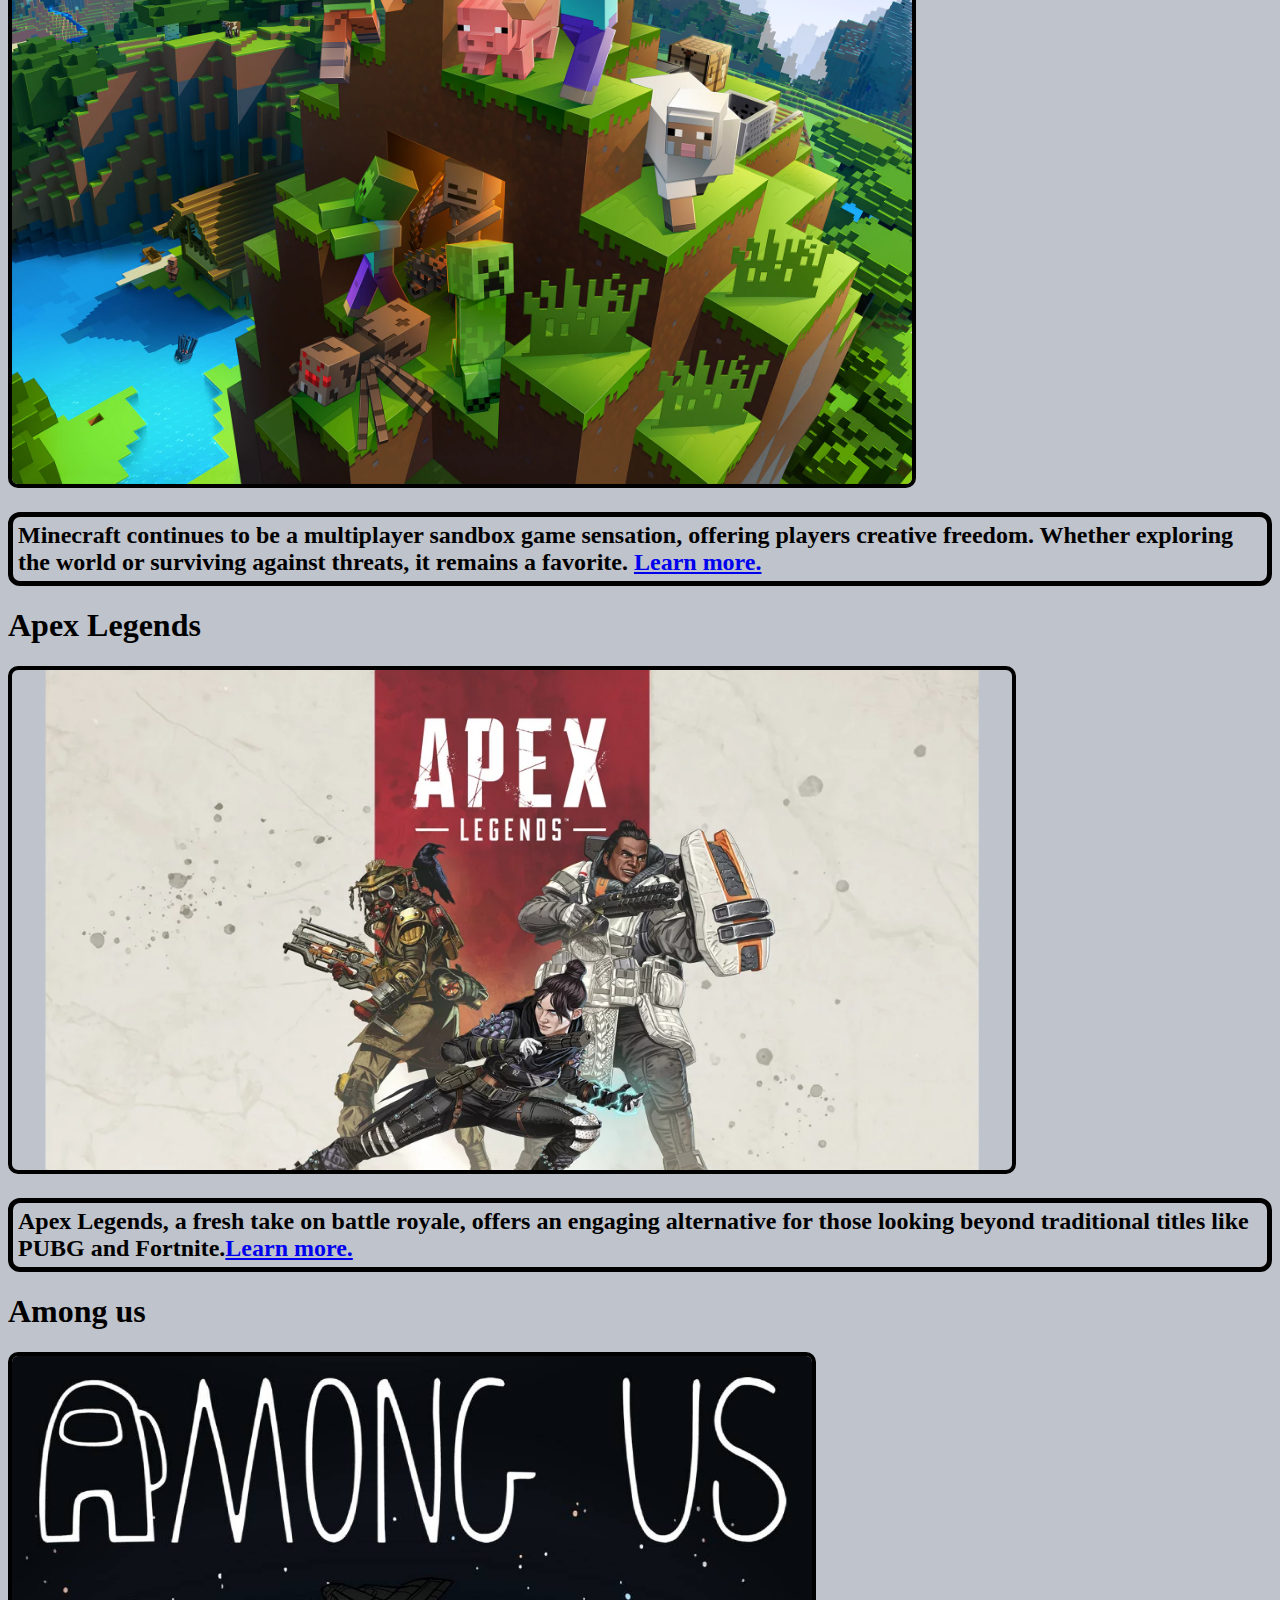
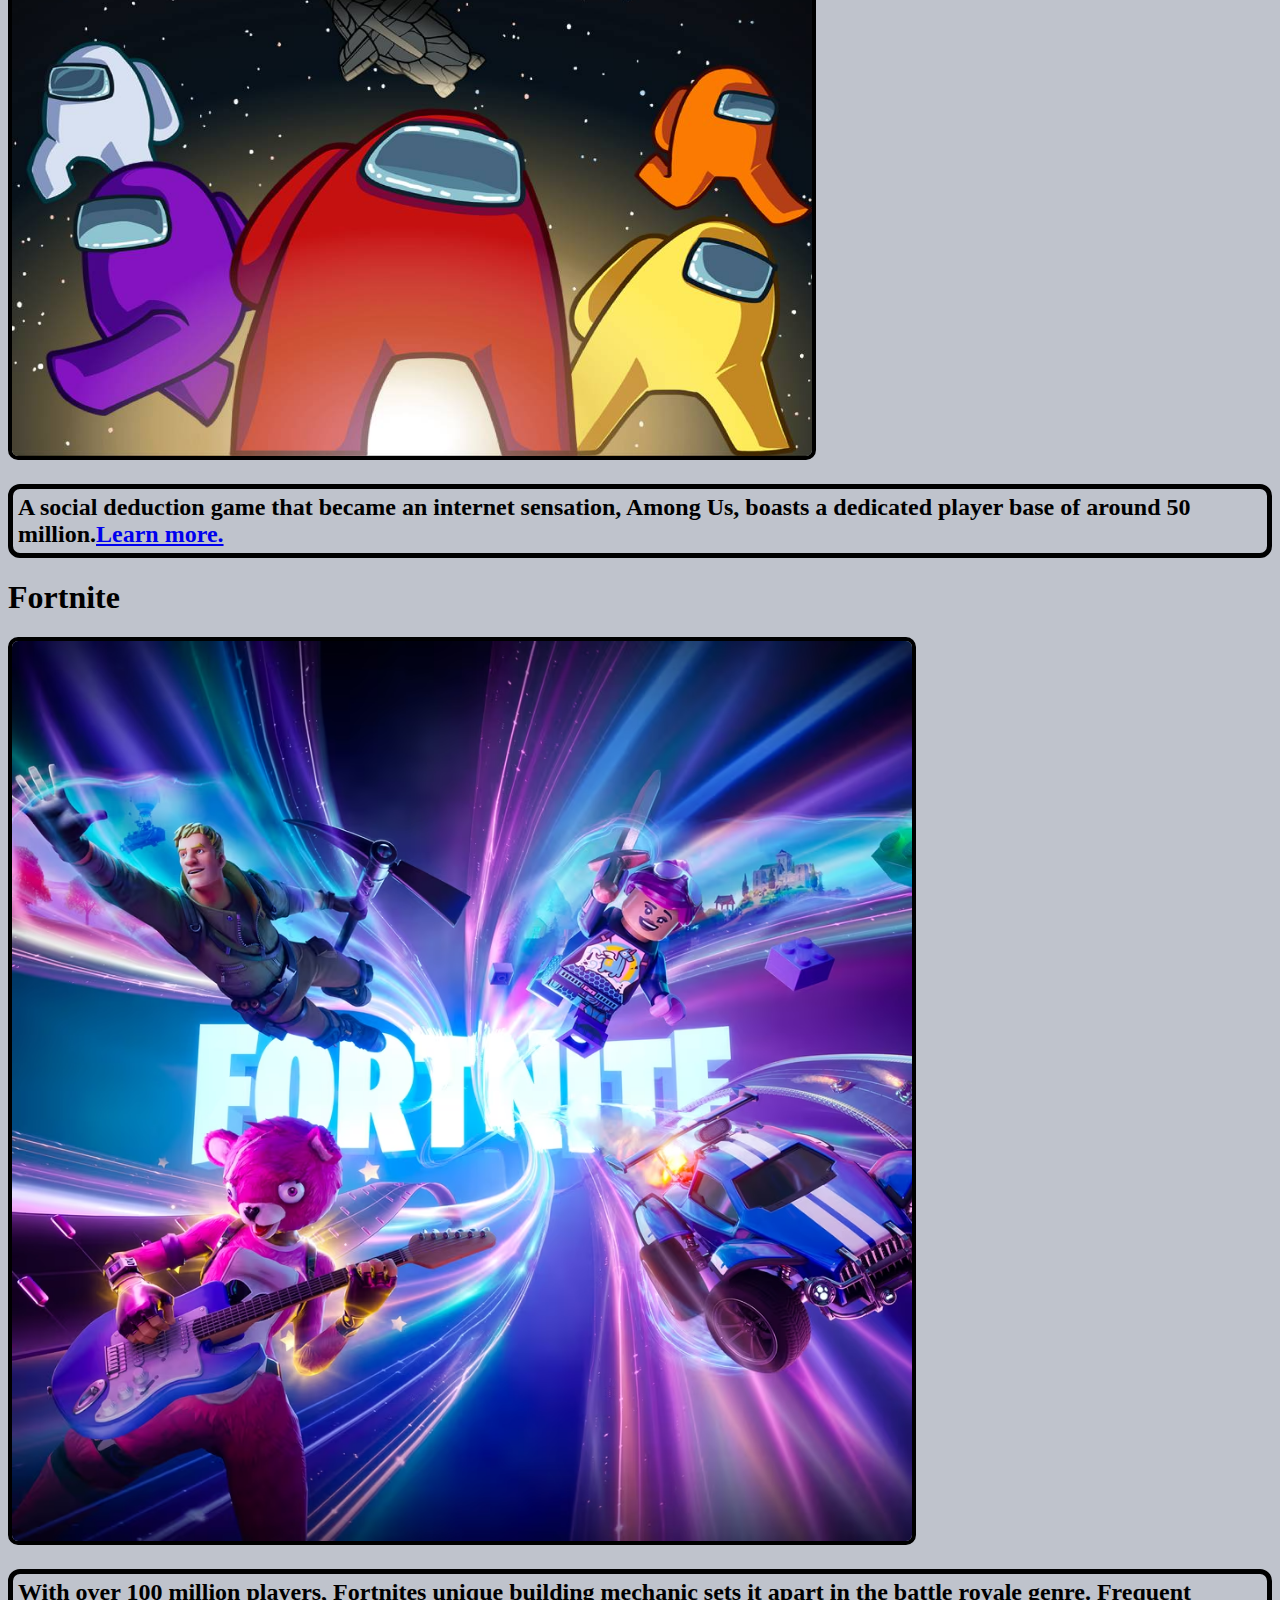
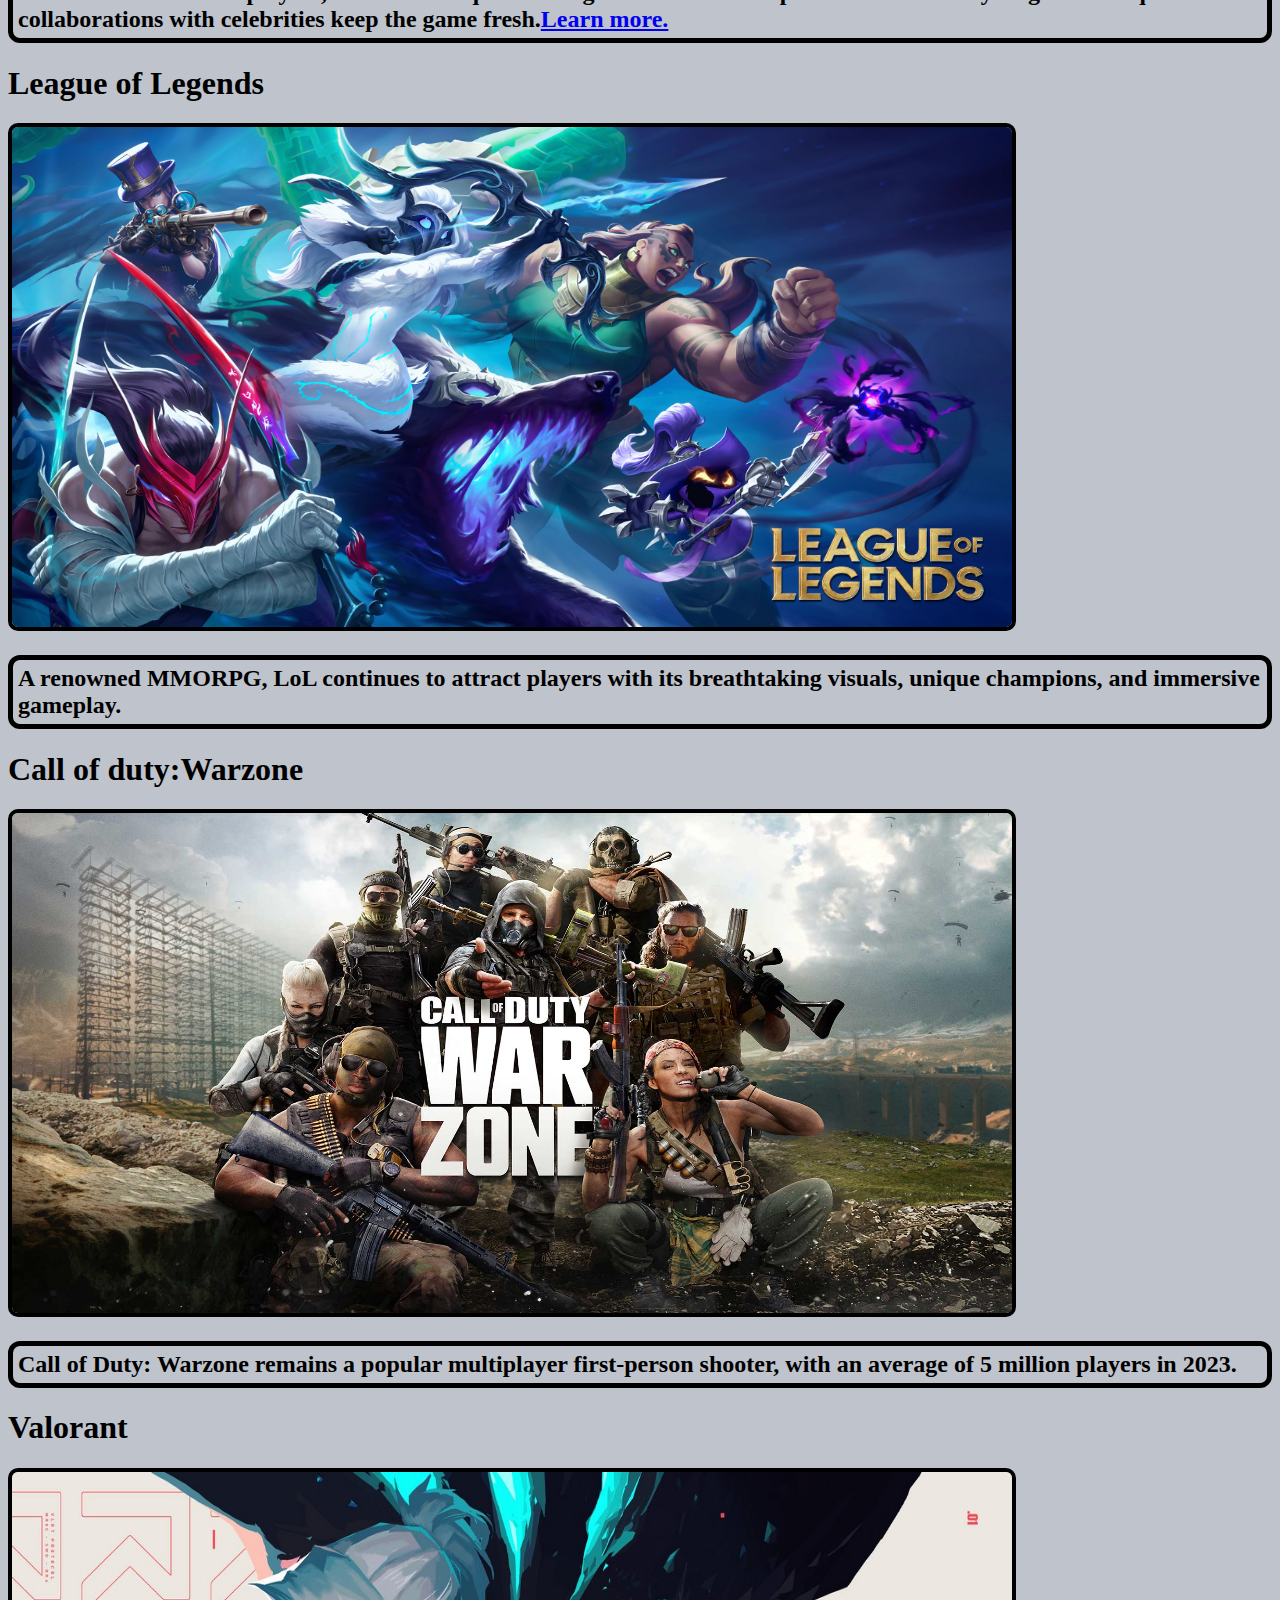
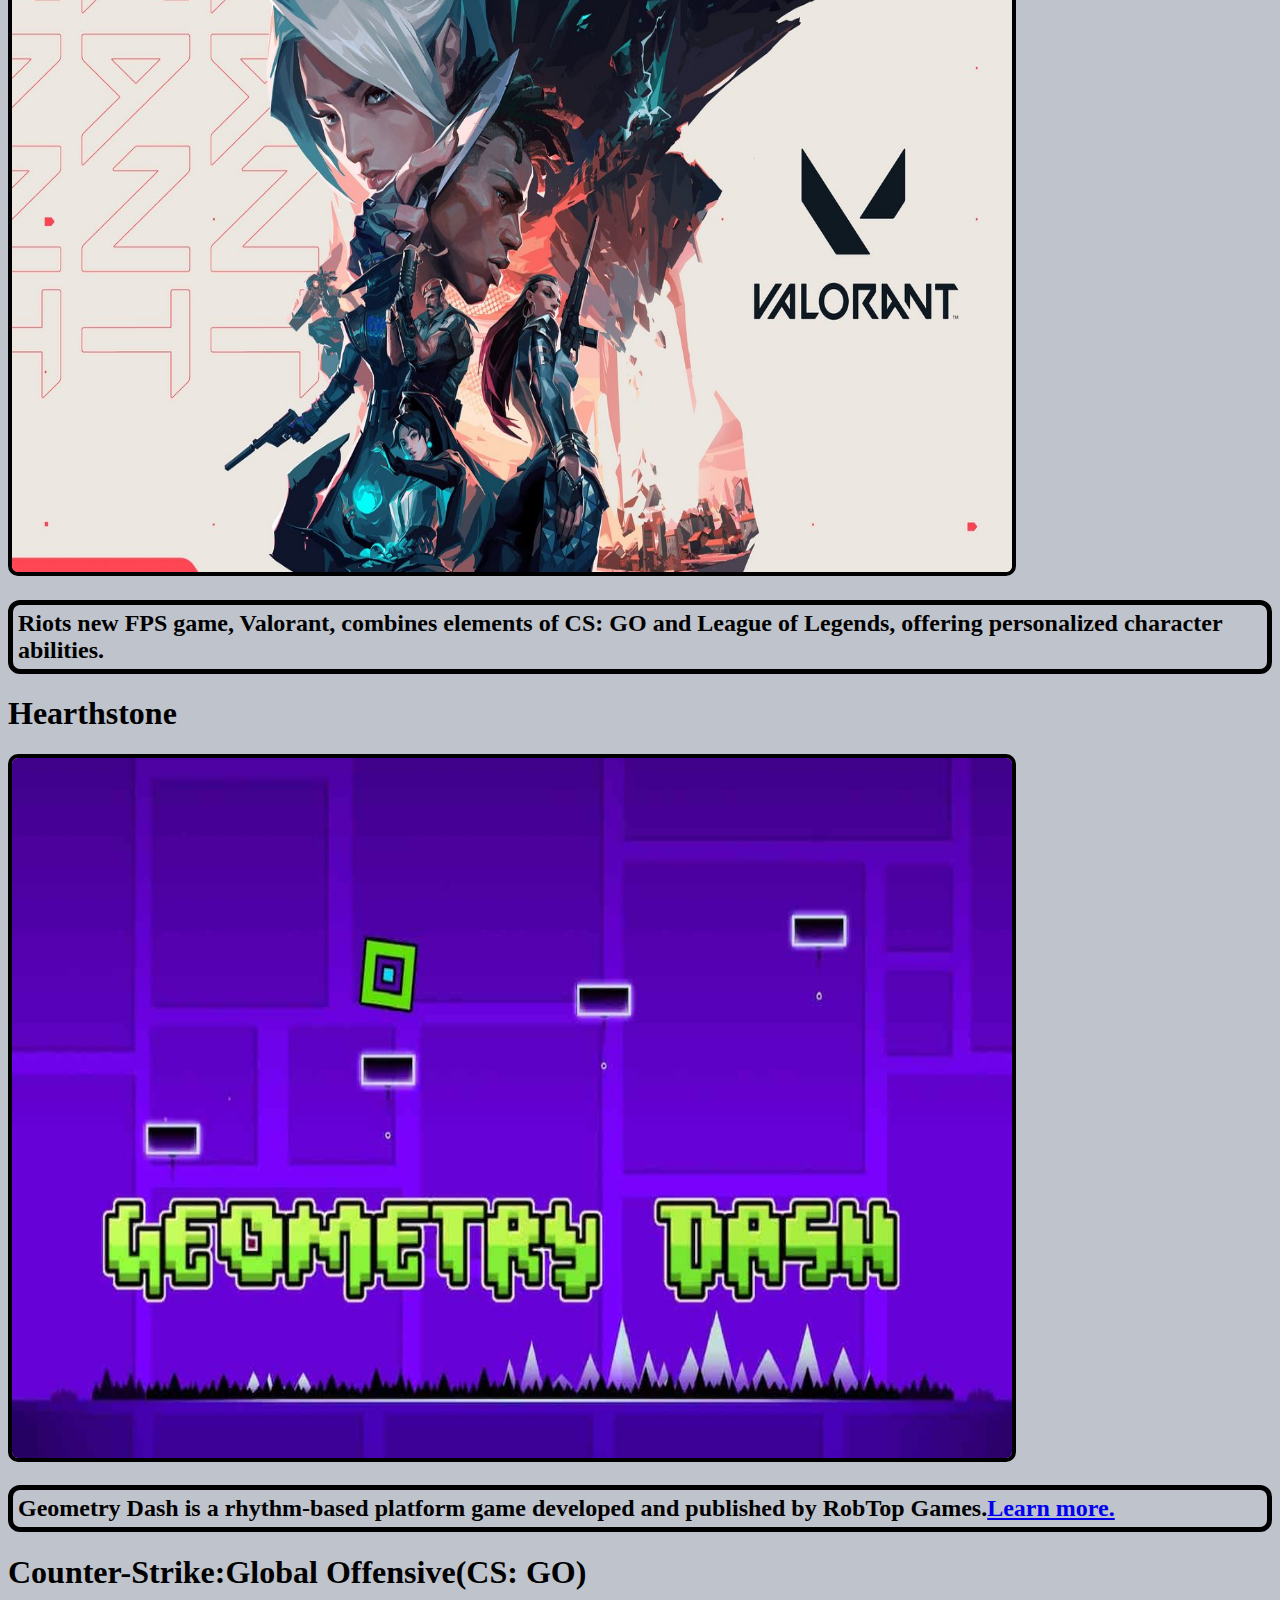
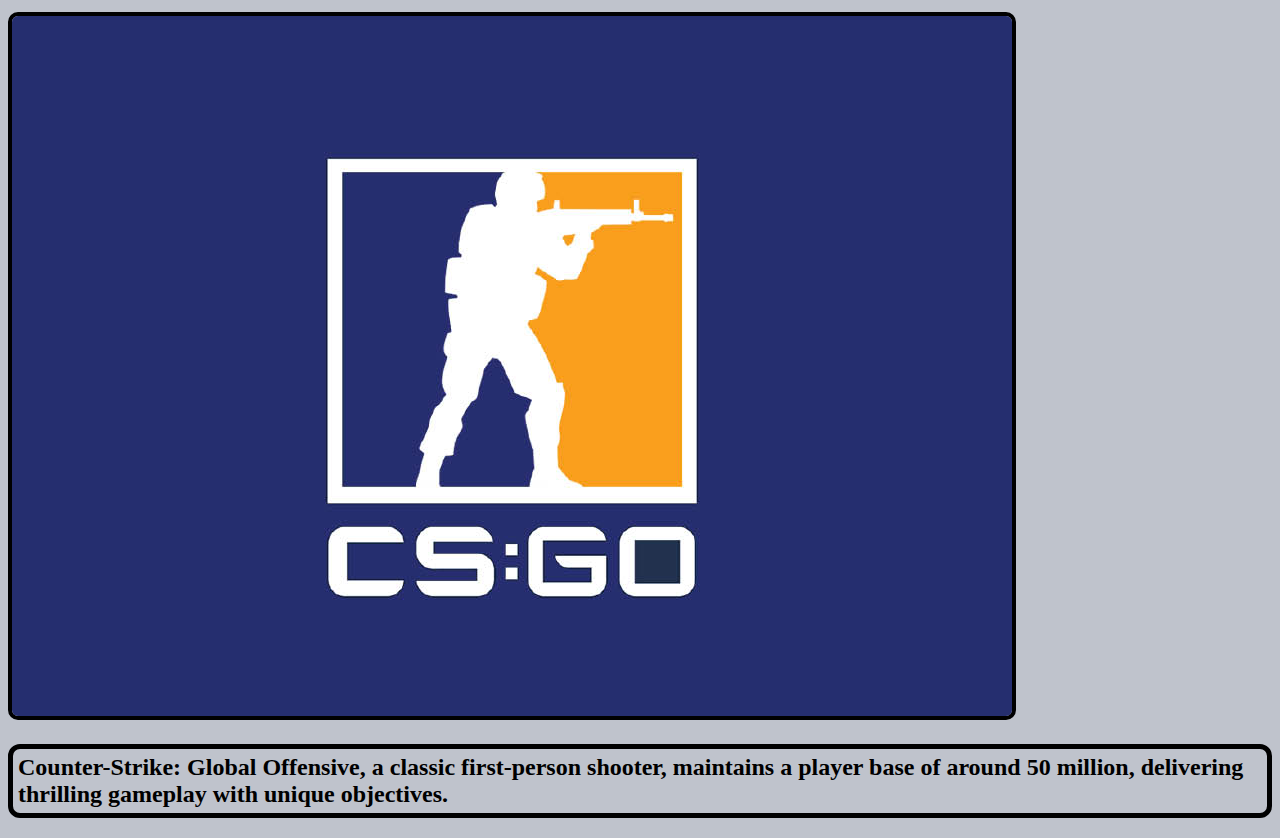
==== commit b0a1ffe5: "update" ====
--- a/index.html
+++ b/index.html
@@ -36,7 +36,7 @@
   <h2 class="amongus">A social deduction game that became an internet sensation, Among Us, boasts a dedicated player base of around 50 million.<a href="amongus.html">Learn more.</a></h2>
   <h1>Fortnite</h1>
   <img src="fortnite.jpg" alt="Fortnite" width="900" height="900">
-  <h2 class="fortnite">With over 100 million players, Fortnites unique building mechanic sets it apart in the battle royale genre. Frequent collaborations with celebrities keep the game fresh.</h2>
+  <h2 class="fortnite">With over 100 million players, Fortnites unique building mechanic sets it apart in the battle royale genre. Frequent collaborations with celebrities keep the game fresh.<a href="fortnite.html">Learn more.</a></h2>
   <h1>League of Legends</h1>
   <img src="lol.jpg" alt="leagueoflegends" width="1000" height="500">
   <h2 class="leagueoflegends">A renowned MMORPG, LoL continues to attract players with its breathtaking visuals, unique champions, and immersive gameplay.</h2>
@@ -47,8 +47,8 @@
   <img src="valorant.jpg" alt="Fortnite" width="1000" height="700">
   <h2 class="valorant">Riots new FPS game, Valorant, combines elements of CS: GO and League of Legends, offering personalized character abilities.</h2>
   <h1>Hearthstone</h1>
-  <img src="hear.jpg" alt="hearthstone" width="1000" height="700">
-  <h2 class="hearthstone">Hearthstones accessible yet challenging card game mechanics appeal to around 50 million players.</h2>
+  <img src="geometry.jpg" alt="Geometry dash" width="1000" height="700">
+  <h2 class="hearthstone">Geometry Dash is a rhythm-based platform game developed and published by RobTop Games.<a href="geometry.html">Learn more.</a></h2>
   <h1>Counter-Strike:Global Offensive(CS: GO)</h1>
   <img src="csgp.jpg" alt="Counter-Strike: Global Offensive" width="1000" height="700">
   <h2 class="counterstrike">Counter-Strike: Global Offensive, a classic first-person shooter, maintains a player base of around 50 million, delivering thrilling gameplay with unique objectives.</h2>
--- a/style.css
+++ b/style.css
@@ -1,18 +1,18 @@
 body{
-  background-color:rgb(249, 250, 252);
+  background-color:rgb(191, 195, 204);
 }
 h1{
   font-family:calibri;
   font-weight:solid;
 }
 h2{
-  font-family:calibri;
+  font-family:sans-serif;
 }
 p{
   font-family:calibri;  
 }
 h3{
-  font-family:calibri;
+  font-family:sans-serif;
   font-weight:solid;
 }
 img {
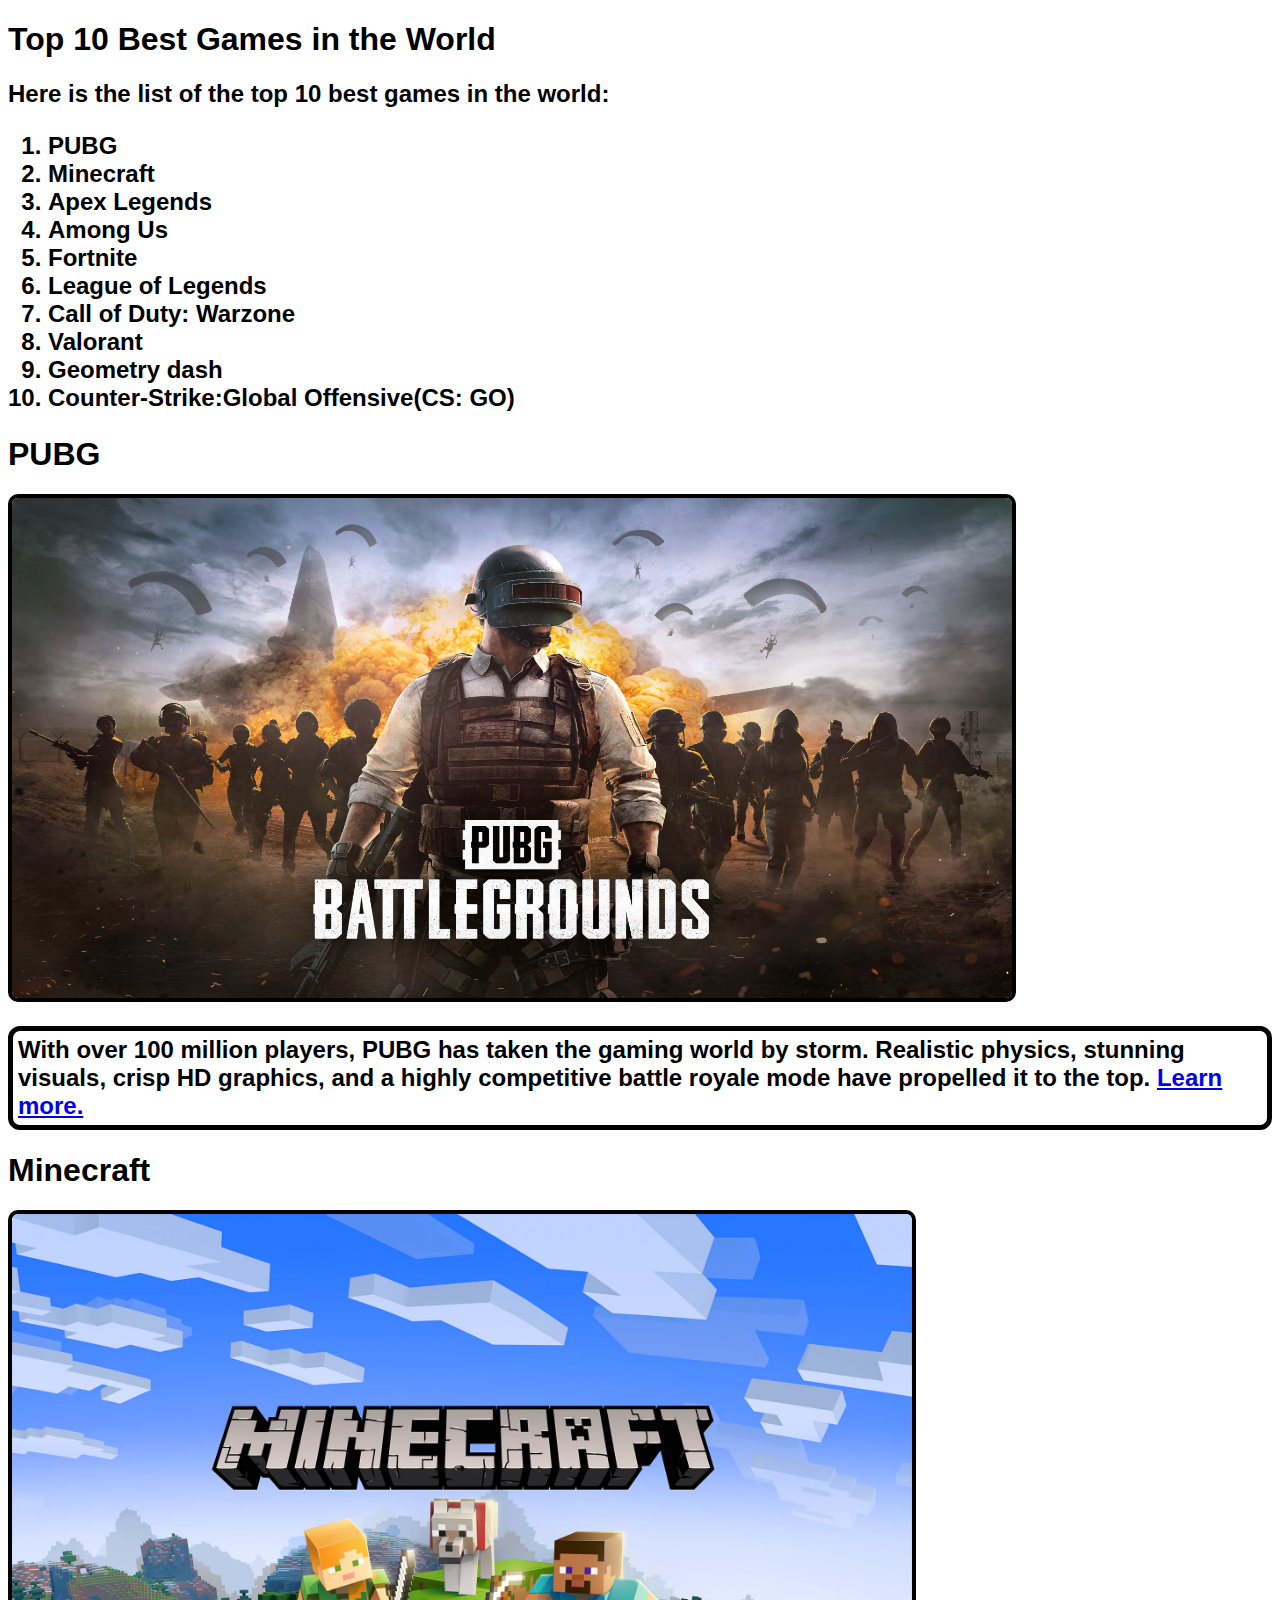
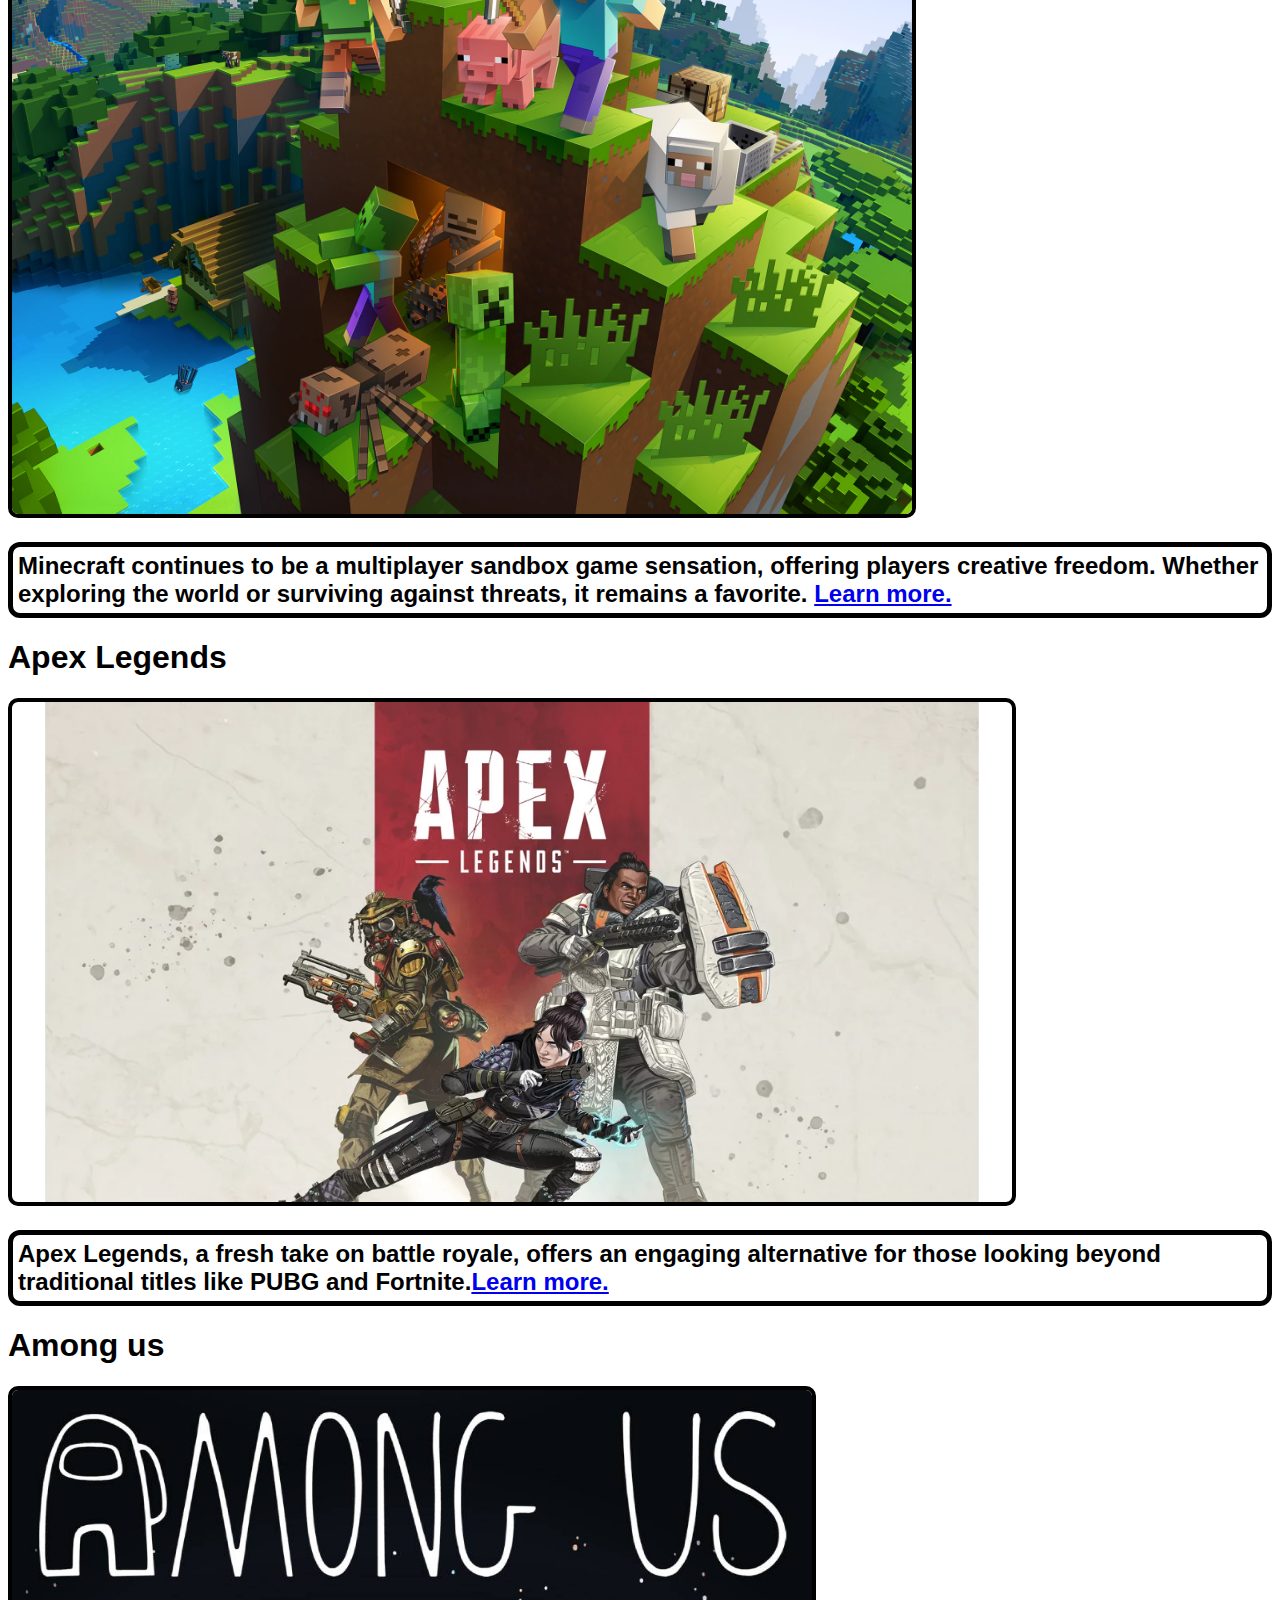
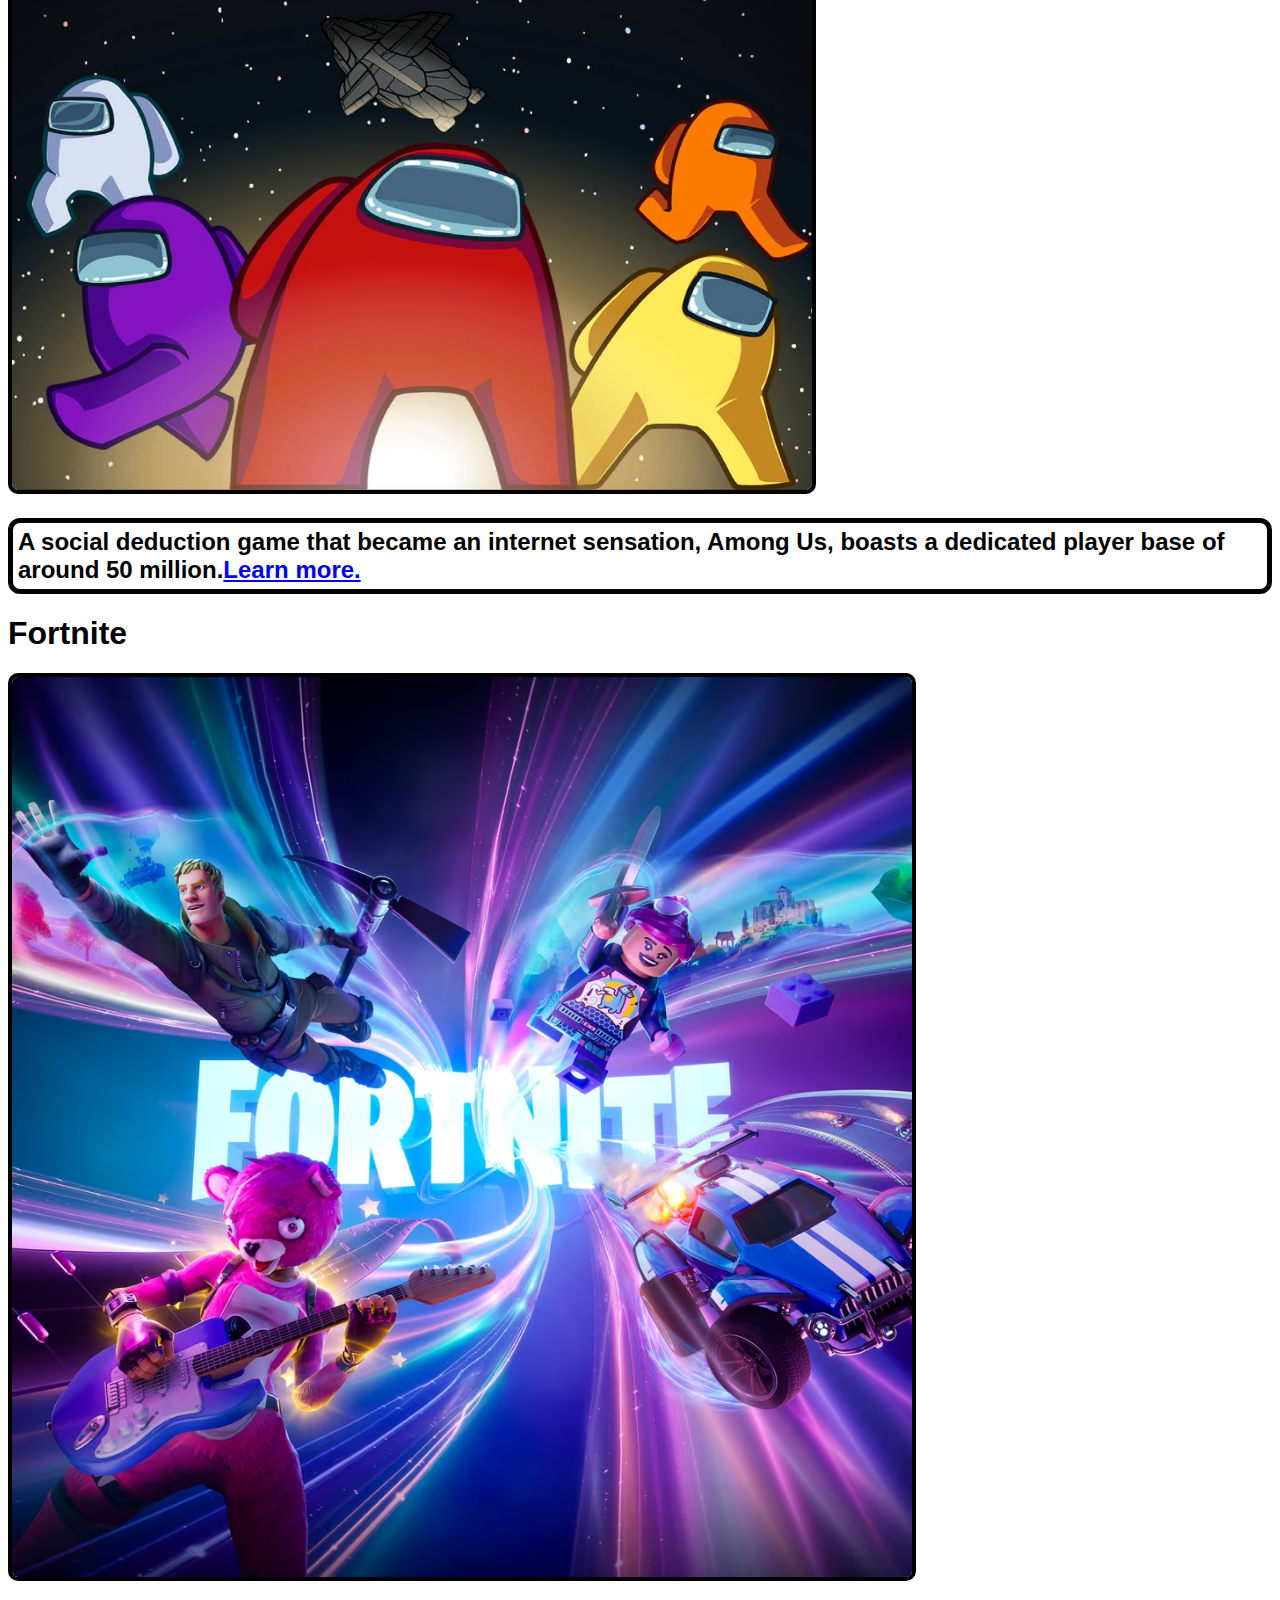
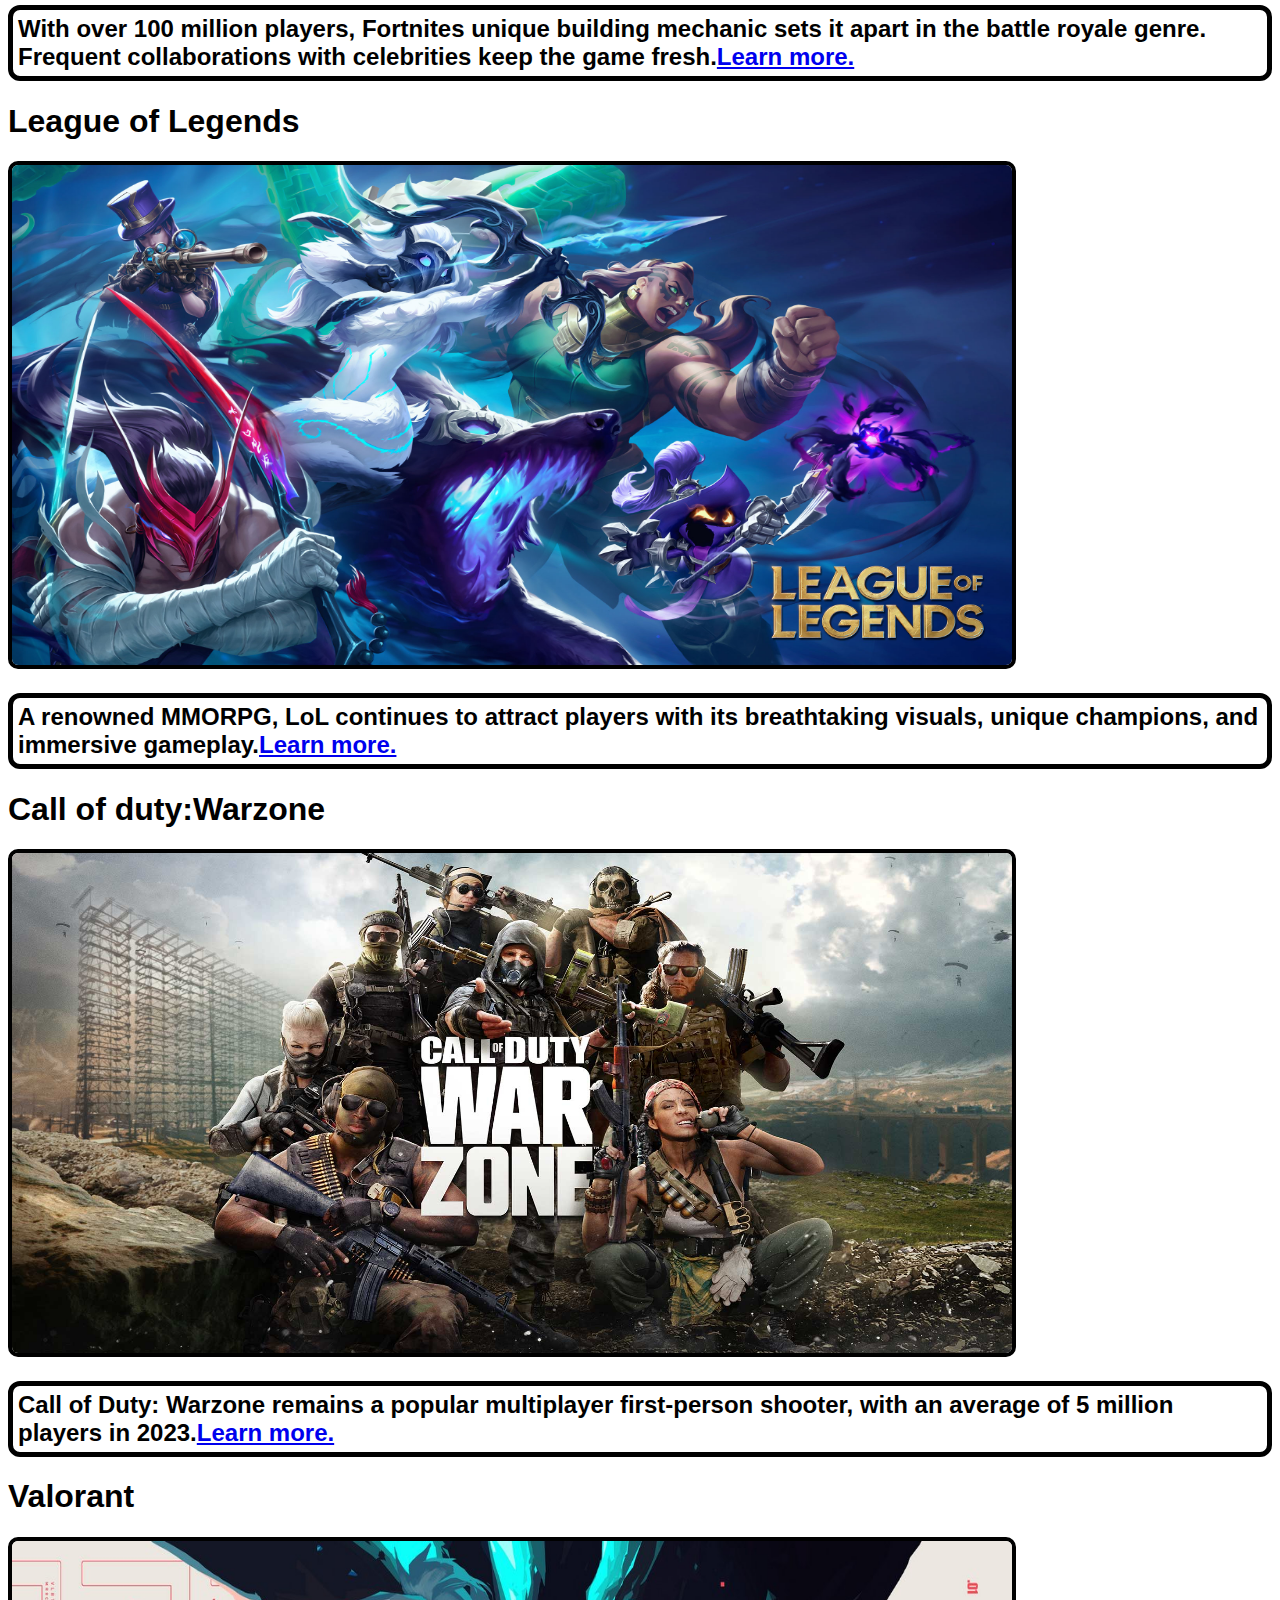
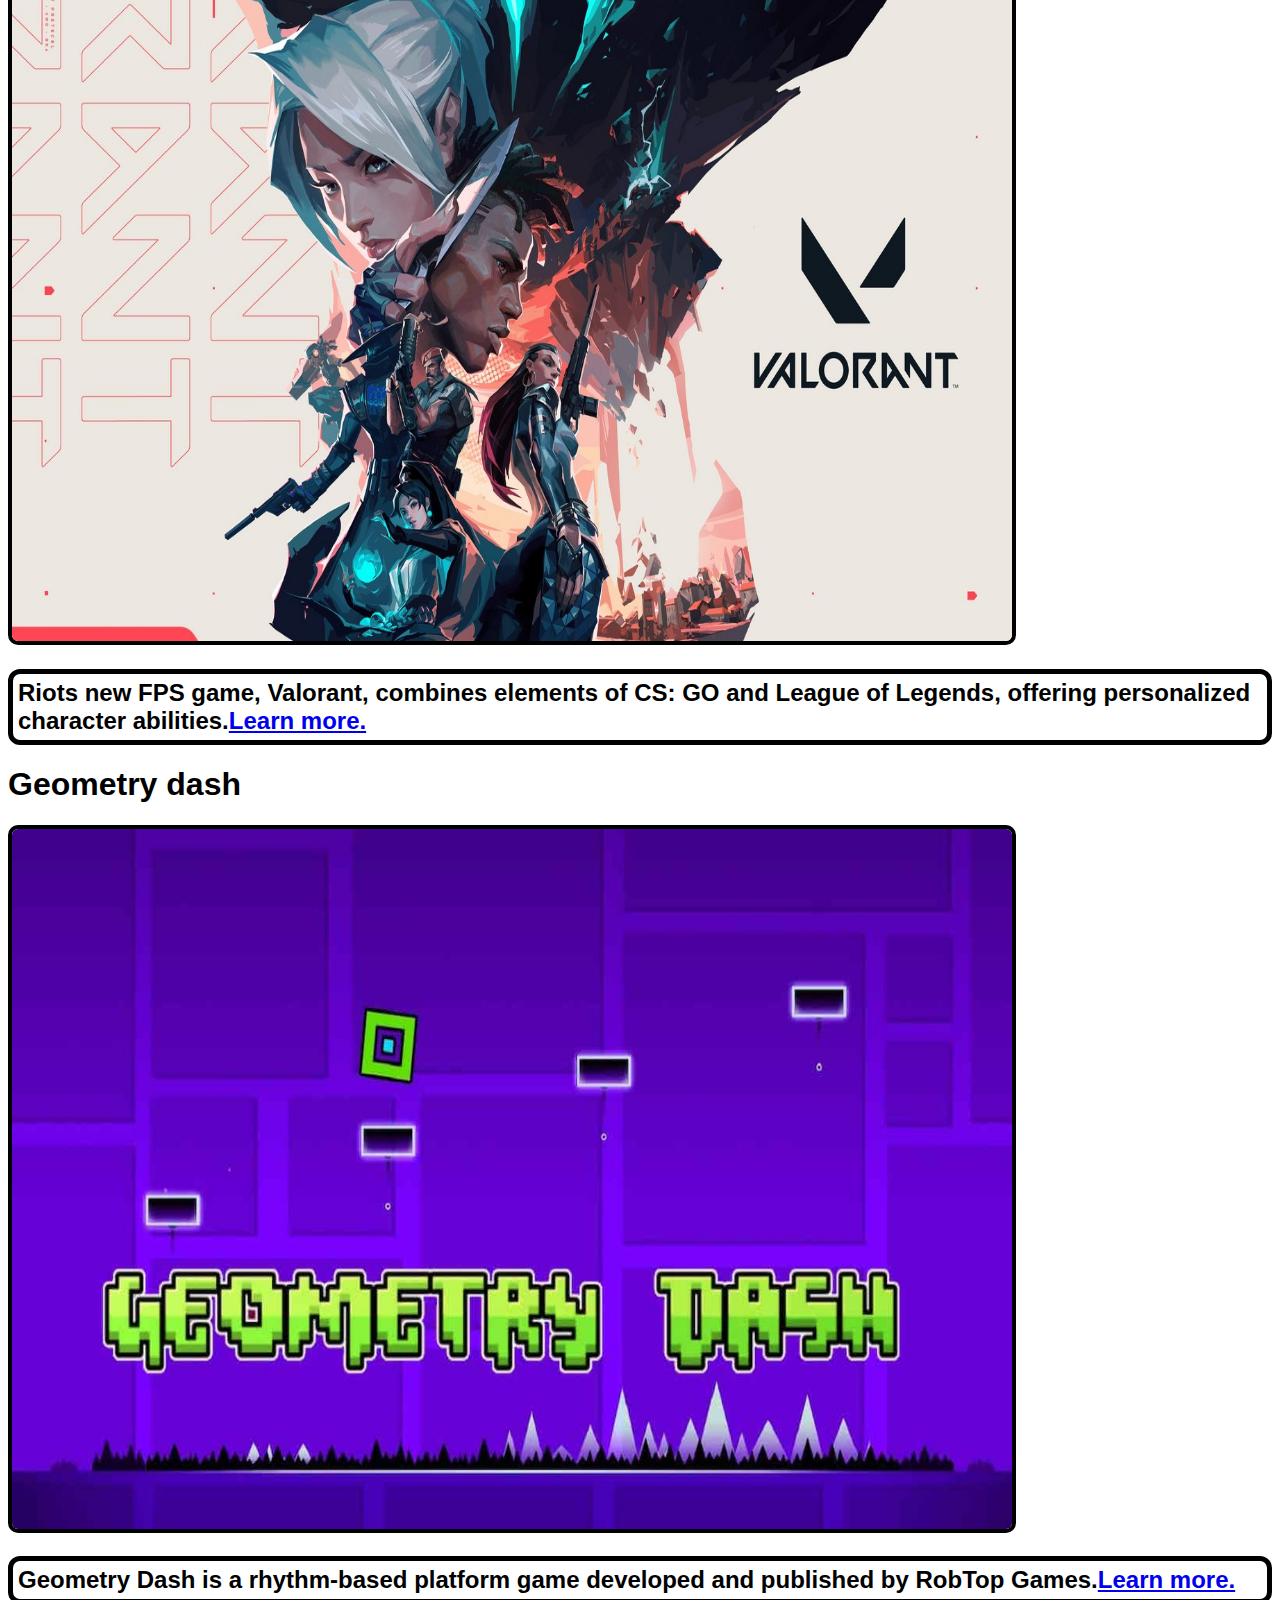
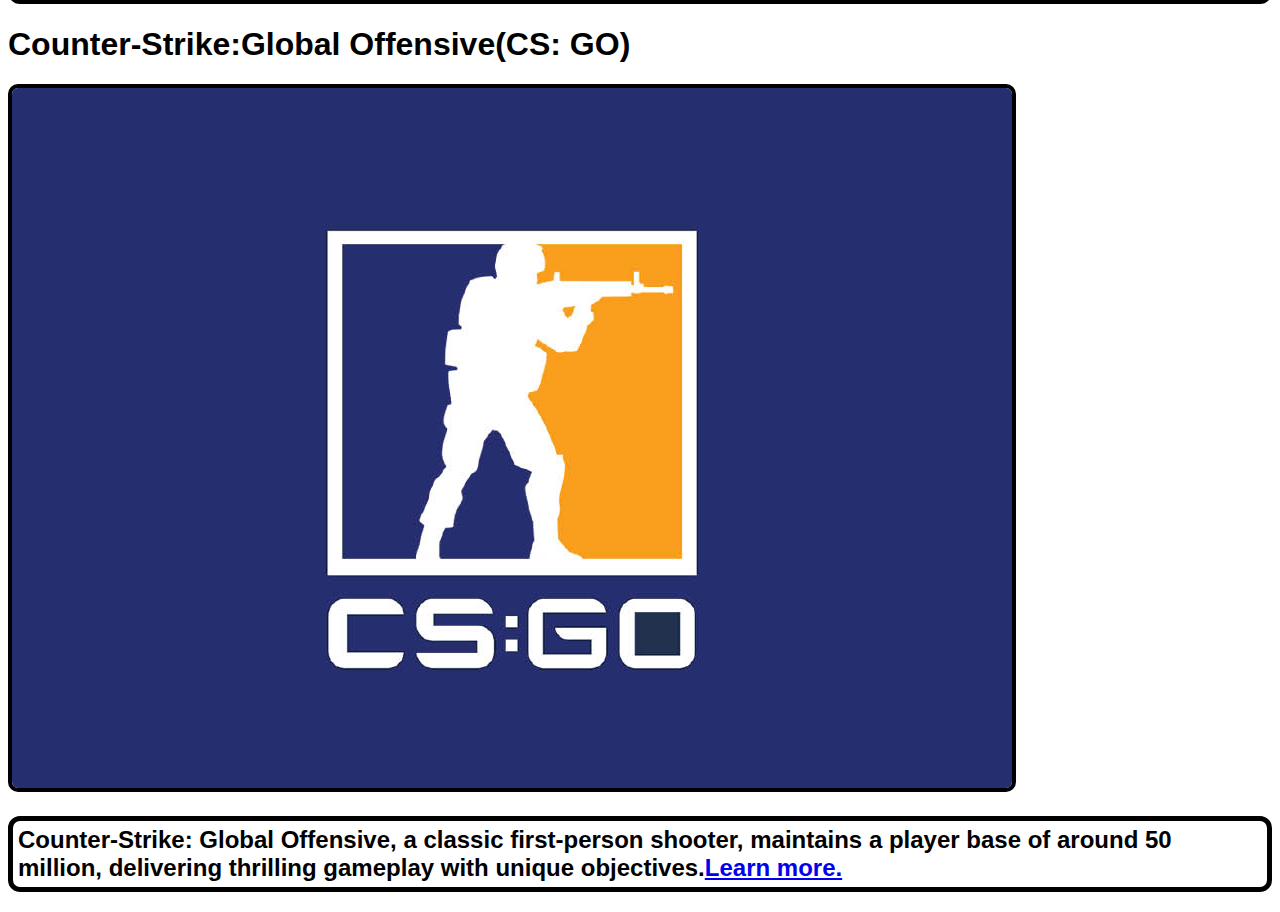
==== commit f2323676: "update" ====
--- a/index.html
+++ b/index.html
@@ -16,7 +16,7 @@
       <li>League of Legends</li>
       <li>Call of Duty: Warzone</li>
       <li>Valorant</li>
-      <li>Hearthstone</li>
+      <li>Geometry dash</li>
       <li>Counter-Strike:Global Offensive(CS: GO)</li>
     </ol>
     </h2>
@@ -39,19 +39,19 @@
   <h2 class="fortnite">With over 100 million players, Fortnites unique building mechanic sets it apart in the battle royale genre. Frequent collaborations with celebrities keep the game fresh.<a href="fortnite.html">Learn more.</a></h2>
   <h1>League of Legends</h1>
   <img src="lol.jpg" alt="leagueoflegends" width="1000" height="500">
-  <h2 class="leagueoflegends">A renowned MMORPG, LoL continues to attract players with its breathtaking visuals, unique champions, and immersive gameplay.</h2>
+  <h2 class="leagueoflegends">A renowned MMORPG, LoL continues to attract players with its breathtaking visuals, unique champions, and immersive gameplay.<a href="lol.html">Learn more.</a></h2>
   <h1>Call of duty:Warzone</h1>
   <img src="codwarzone.jpg" alt="codwarzone" width="1000" height="500">
-  <h2 class="callofdutywarzone">Call of Duty: Warzone remains a popular multiplayer first-person shooter, with an average of 5 million players in 2023.</h2>
+  <h2 class="callofdutywarzone">Call of Duty: Warzone remains a popular multiplayer first-person shooter, with an average of 5 million players in 2023.<a href="codwarzone.html">Learn more.</a></h2>
   <h1>Valorant</h1>
   <img src="valorant.jpg" alt="Fortnite" width="1000" height="700">
-  <h2 class="valorant">Riots new FPS game, Valorant, combines elements of CS: GO and League of Legends, offering personalized character abilities.</h2>
-  <h1>Hearthstone</h1>
+  <h2 class="valorant">Riots new FPS game, Valorant, combines elements of CS: GO and League of Legends, offering personalized character abilities.<a href="valorant.html">Learn more.</a></h2>
+  <h1>Geometry dash</h1>
   <img src="geometry.jpg" alt="Geometry dash" width="1000" height="700">
   <h2 class="hearthstone">Geometry Dash is a rhythm-based platform game developed and published by RobTop Games.<a href="geometry.html">Learn more.</a></h2>
   <h1>Counter-Strike:Global Offensive(CS: GO)</h1>
   <img src="csgp.jpg" alt="Counter-Strike: Global Offensive" width="1000" height="700">
-  <h2 class="counterstrike">Counter-Strike: Global Offensive, a classic first-person shooter, maintains a player base of around 50 million, delivering thrilling gameplay with unique objectives.</h2>
+  <h2 class="counterstrike">Counter-Strike: Global Offensive, a classic first-person shooter, maintains a player base of around 50 million, delivering thrilling gameplay with unique objectives.<a href="csgp.html">Learn more.</a></h2>
   
 
     
--- a/style.css
+++ b/style.css
@@ -1,20 +1,17 @@
 body{
-  background-color:rgb(191, 195, 204);
+  background-color:rgb(255, 255, 255);
 }
 h1{
-  font-family:calibri;
+  font-family:sans-serif;
   font-weight:solid;
 }
 h2{
   font-family:sans-serif;
 }
 p{
-  font-family:calibri;  
+  font-family:sans-serif; 
 }
-h3{
-  font-family:sans-serif;
-  font-weight:solid;
-}
+
 img {
   border-color: rgb(0, 0, 0);
   border-width: 4px;
@@ -25,7 +22,7 @@
   border: solid 5px;
   border-color:black;
   color: rgb(0, 0, 0);
-  font-family:calibri;
+  font-family:sans-serif;
   border-radius: 12px;
   padding: 5px;
 }
@@ -33,7 +30,7 @@
   border: solid 5px;
   border-color:black;
   color: rgb(0, 0, 0);
-  font-family:calibri;
+  font-family:sans-serif;
   border-radius: 12px;
   padding: 5px;
 }
@@ -41,7 +38,7 @@
   border: solid 5px;
   border-color:black;
   color: rgb(0, 0, 0);
-  font-family:calibri;
+  font-family:sans-serif;
   border-radius: 12px;
   padding: 5px;
 }
@@ -49,7 +46,7 @@
   border: solid 5px;
   border-color:black;
   color: rgb(0, 0, 0);
-  font-family:calibri;
+  font-family:sans-serif;
   border-radius: 12px;
   padding: 5px;
 }
@@ -57,7 +54,7 @@
   border: solid 5px;
   border-color:black;
   color: rgb(0, 0, 0);
-  font-family:calibri;
+  font-family:sans-serif;
   border-radius: 12px;
   padding: 5px;
 }
@@ -65,7 +62,7 @@
   border: solid 5px;
   border-color:black;
   color: rgb(0, 0, 0);
-  font-family:calibri;
+  font-family:sans-serif;
   border-radius: 12px;
   padding: 5px;
 }
@@ -73,7 +70,7 @@
   border: solid 5px;
   border-color:black;
   color: rgb(0, 0, 0);
-  font-family:calibri;
+  font-family:sans-serif;
   border-radius: 12px;
   padding: 5px;
 }
@@ -81,7 +78,7 @@
   border: solid 5px;
   border-color:black;
   color: rgb(0, 0, 0);
-  font-family:calibri;
+  font-family:sans-serif;
   border-radius: 12px;
   padding: 5px;
 }
@@ -89,7 +86,7 @@
   border: solid 5px;
   border-color:black;
   color: rgb(0, 0, 0);
-  font-family:calibri;
+  font-family:sans-serif;
   border-radius: 12px;
   padding: 5px;
 }
@@ -97,7 +94,7 @@
   border: solid 5px;
   border-color:black;
   color: rgb(0, 0, 0);
-  font-family:calibri;
+  font-family:sans-serif;
   border-radius: 12px;
   padding: 5px;
 }
